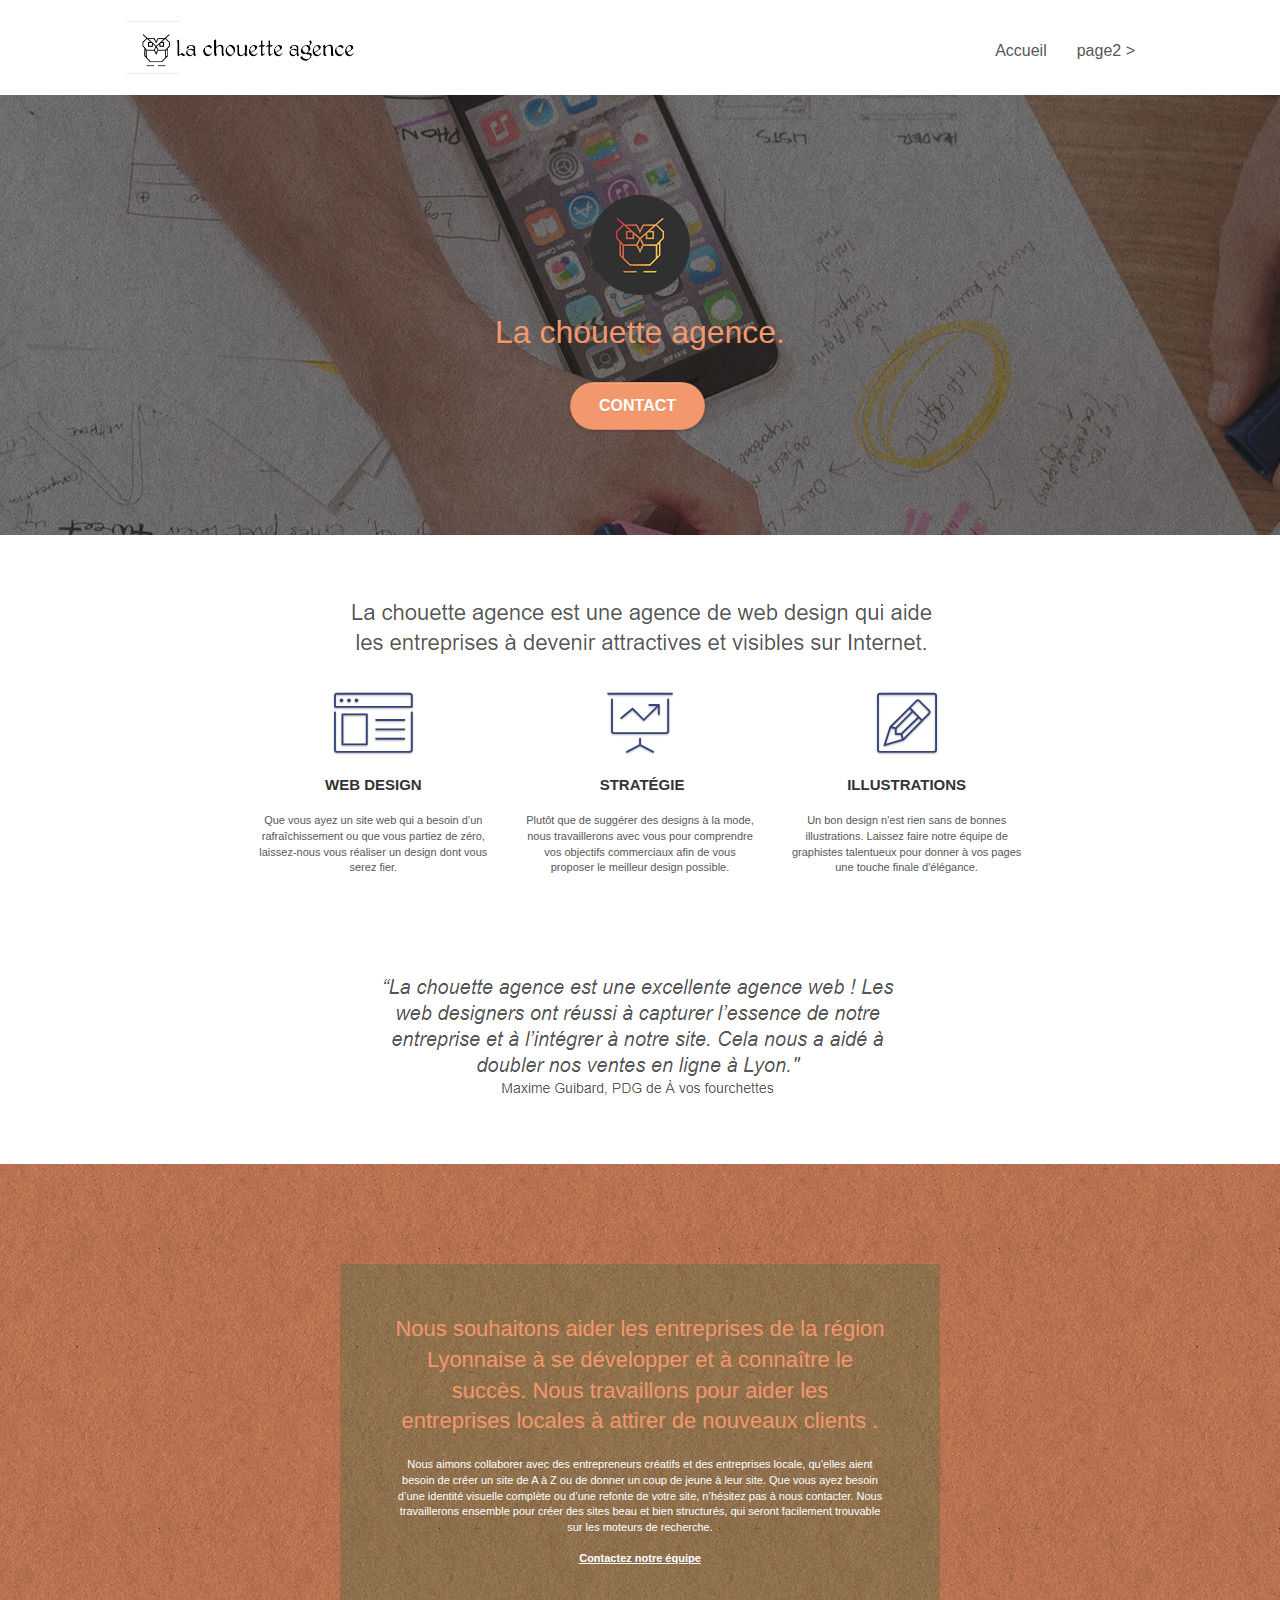
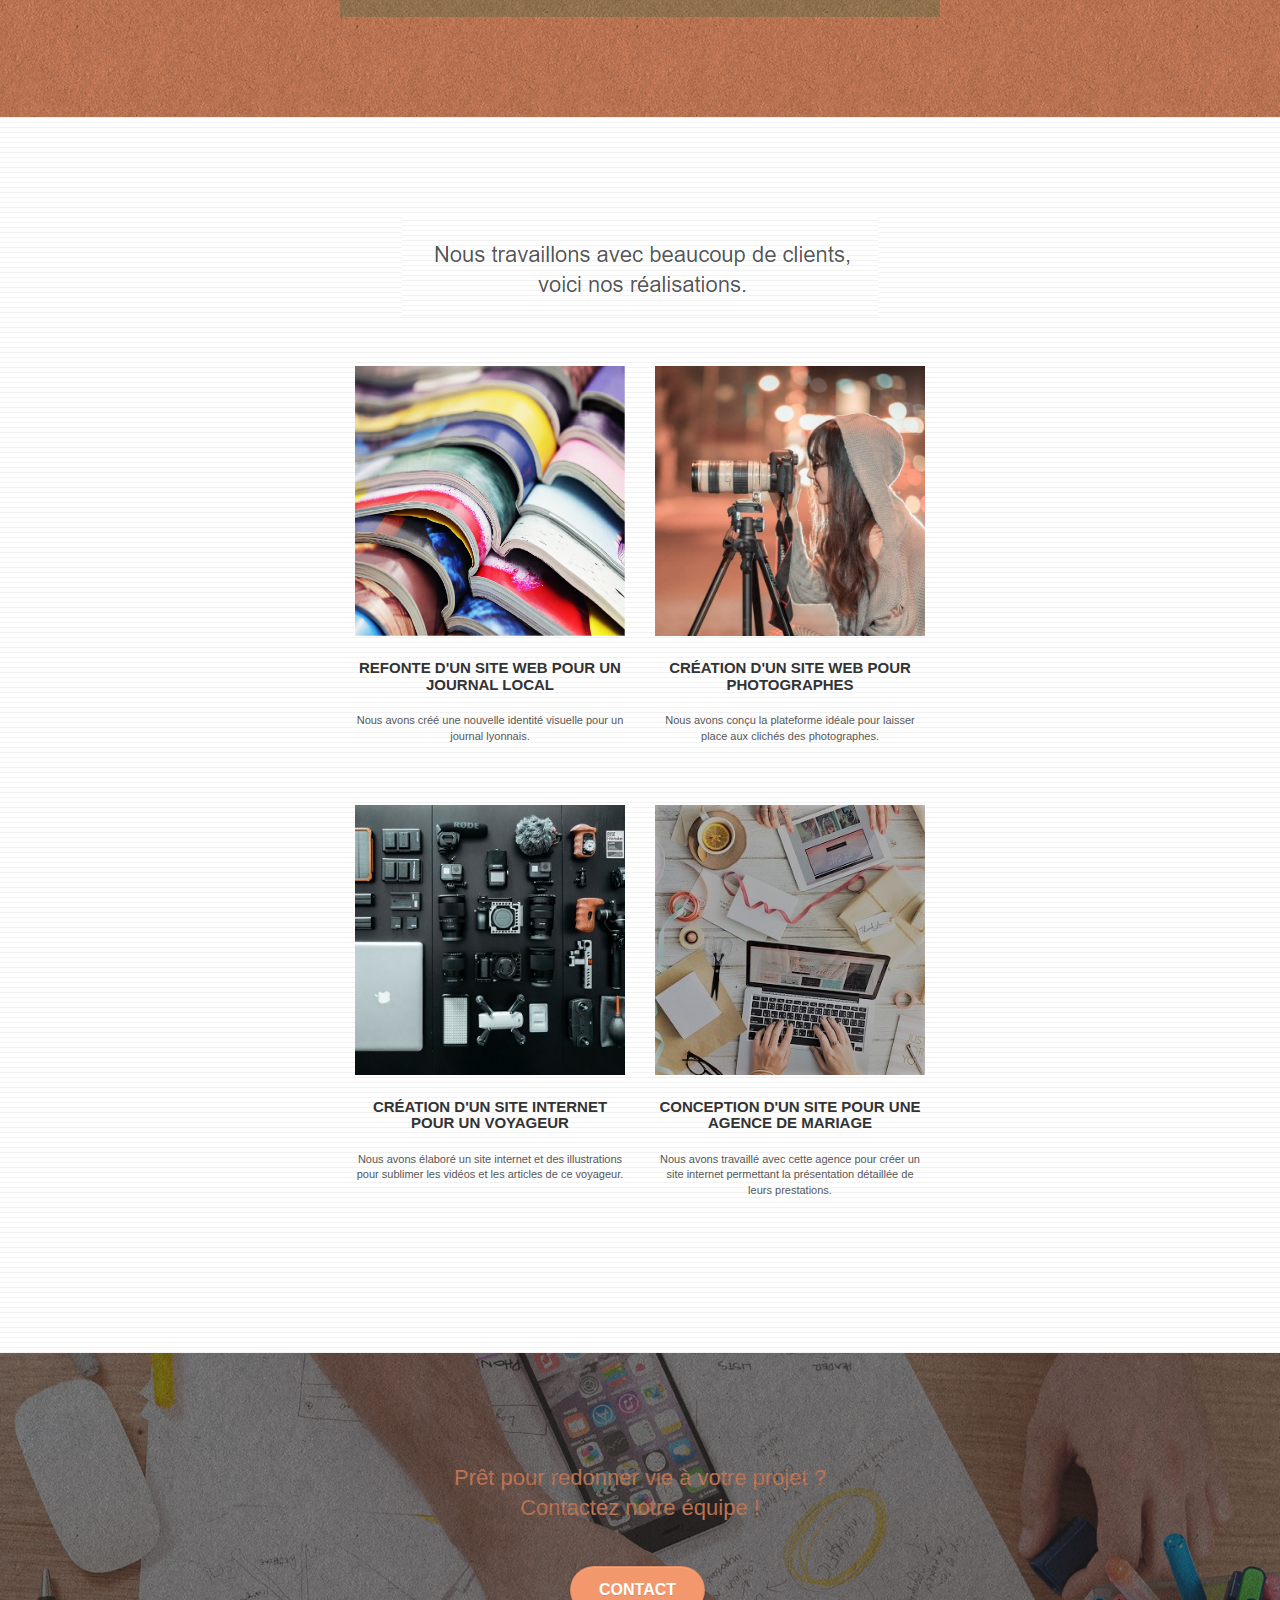
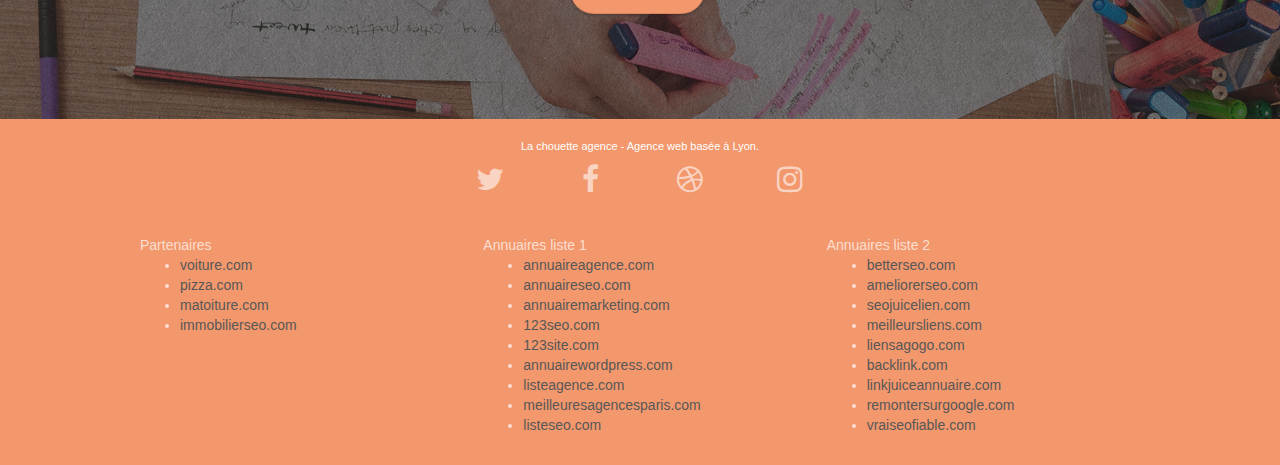
==== Starting website/index.html @ ee450293 "first commit" ====
<!doctype html>
<html lang="Default">
<head>
    <meta charset="utf-8">
    <meta name="keywords" content="seo, google, site web, site internet, agence design paris, agence design, agence design,agence design,agence design,agence design,agence design,agence design,agence design,agence design">
    <meta name="description" content="">
    <meta name="viewport" content="width=device-width, initial-scale=1.0, viewport-fit=cover">
    <link rel="shortcut icon" type="image/png" href="favicon.jpg">
    
	<link rel="stylesheet" type="text/css" href="./css/bootstrap.css">
	<link rel="stylesheet" type="text/css" href="style.css">
	<link rel="stylesheet" type="text/css" href="./css/font-awesome.css">
	<link rel="stylesheet" type="text/css" href="./css/et-line.css">
	
    
	<script src="./js/jquery-2.1.0.js"></script>
	<script src="./js/bootstrap.js"></script>
	<script src="./js/blocs.js"></script>
	<script src="./js/jquery.touchSwipe.js" defer></script>
	<script src="./js/gmaps.js"></script>

    <title>.</title>

    
<!-- Analytics -->
 
<!-- Analytics END -->
    
</head>
<body>
<!-- Principal conteneur -->
<div class="page-container">
    
<!-- bloc-0 -->
<div class="bloc bgc-white l-bloc " id="bloc-0">
	<div class="container bloc-sm">

		<nav class="navbar row">
			<div class="navbar-header">
				<div class="keywords" style="color:#cccccc;font-size:1px;">Agence web à paris, stratégie web, web design, illustrations, design de site web, site web, web, internet, site internet, site</div>
				<a class="navbar-brand" href="index.html"><img src="img/la-chouette-agence.png" alt="paris web design logo agence web meilleure agence" height="40" /></a>
				<div class="keywords" style="color:#cccccc;font-size:1px;">Agence web à paris, stratégie web, web design, illustrations, design de site web, site web, web, internet, site internet, site</div>
				<button id="nav-toggle" type="button" class="ui-navbar-toggle navbar-toggle" data-toggle="collapse" data-target=".navbar-1">
					<span class="sr-only">Toggle navigation</span><span class="icon-bar"></span><span class="icon-bar"></span><span class="icon-bar"></span>
				</button>
			</div>
			<div class="collapse navbar-collapse navbar-1 special-dropdown-nav">
				<ul class="site-navigation nav navbar-nav">
					<li>
						<a href="index.html">Accueil</a>
					</li>
					<li>
					</li>
					<li>
						<a href="page2.html">page2 &gt;</a>
					</li>
				</ul>
			</div>
		</nav>
	</div>
</div>
<!-- bloc-0 END -->

<!-- bloc-1-presentation -->
<div class="bloc bgc-dark-slate-blue bg-banniere d-bloc bg-t-edge bloc-bg-texture texture-paper b-parallax" id="bloc-1-hero">
	<div class="container bloc-lg">
		<div class="row tight-width-whitespace">
			<div class="col-sm-12">
				<img src="img/logo.png" class="center-block image-resize-mode" width="100" alt="La chouette agence, agence web paris, création logo paris" />
				<h1 class="text-center hero-bloc-text tc-white ">
					La chouette agence.
				</h1>
				<div class="text-center">
					<a href="page2.html" class="btn btn-lg btn-clean btn-rd cta-hero btn-atomic-tangerine" id="cta-hero">Contact</a>
				</div>
			</div>
		</div>
	</div>
</div>
<!-- bloc-1-presentation END -->

<!-- bloc-2-services -->
<div class="bloc bgc-white l-bloc" id="bloc-2-services">
	<div class="container bloc-md">
		<div class="row">
			<div class="col-sm-12 text-center">
				<img alt="agence web, agence web paris, web design paris, stratégie web" src="img/title.png" />
			</div>
		</div>
		<div class="row voffset-lg med-width-whitespace">
			<div class="col-sm-4">
				<div class="text-center">
					<span class="et-icon-browser sm-shadow icon-dark-slate-blue icons icon-lg"></span>
				</div>
				<h3 class="mg-md text-center">
					Web design
				</h3>
				<p class="text-center ">
					Que vous ayez un site web qui a besoin d&rsquo;un rafraîchissement ou que vous partiez de zéro, laissez-nous vous réaliser un design dont vous serez fier.
				</p>
			</div>
			<div class="col-sm-4">
				<div class="text-center">
					<span class="et-icon-presentation sm-shadow icon-dark-slate-blue icons icon-lg"></span>
				</div>
				<h3 class="mg-md text-center">
					&nbsp;Stratégie
				</h3>
				<p class="text-center ">
					Plutôt que de suggérer des designs à la mode, nous travaillerons avec vous pour comprendre vos objectifs commerciaux afin de vous proposer le meilleur design possible.<br>
				</p>
			</div>
			<div class="col-sm-4">
				<div class="text-center">
					<span class="et-icon-edit sm-shadow icon-dark-slate-blue icons icon-lg"></span>
				</div>
				<h3 class="mg-md text-center">
					Illustrations
				</h3>
				<p class="text-center ">
					Un bon design n'est rien sans de bonnes illustrations. Laissez faire notre équipe de graphistes talentueux pour donner à vos pages une touche finale d'élégance.
				</p>
			</div>
		</div>
		<div class="row voffset-lg voffset">
			<div class="col-xs-12 col-md-8 col-md-offset-2 text-center">
				<img alt="agence web, agence web paris, web design paris, stratégie web" src="img/citation.png" />

			</div>
		</div>
	</div>
</div>
<!-- bloc-2-services END -->

<!-- bloc-3-what-i-do -->
<div class="bloc tc-white bgc-atomic-tangerine bg-presentation d-bloc bloc-bg-texture texture-paper b-parallax" id="bloc-3-what-i-do">
	<div class="container bloc-lg">
		<div class="row tight-width-whitespace black-background">
			<div class="col-sm-12">
				<h2 class="mg-md text-center tc-white">
					Nous souhaitons aider les entreprises de la région Lyonnaise à se développer et à connaître le succès. Nous travaillons pour aider les entreprises locales à attirer de nouveaux clients .<br>
				</h2>
				<p class="text-center white">
					Nous aimons collaborer avec des entrepreneurs créatifs et des entreprises locale, qu’elles aient besoin de créer un site de A à Z ou de donner un coup de jeune à leur site. Que vous ayez besoin d’une identité visuelle complète ou d’une refonte de votre site, n’hésitez pas à nous contacter. Nous travaillerons ensemble pour créer des sites beau et bien structurés, qui seront facilement trouvable sur les moteurs de recherche. <br><br><a class="ltc-white bold-link" href="page2.html">Contactez notre équipe</a><br>
				</p>
			</div>
		</div>
	</div>
</div>
<!-- bloc-3-what-i-do END -->

<!-- bloc-4-portfolio -->
<div class="bloc bgc-white bg-lines-h2-bg bg-repeat l-bloc" id="bloc-4-portfolio">
	<div class="container bloc-lg">
		<div class="row">
			<div class="col-sm-12 text-center">
				<img alt="agence web, agence web paris, web design paris, stratégie web" src="img/title2.png" />
			</div>
		</div>
		<div class="row tight-width-whitespace portfolio-row">
			<div class="col-sm-6">
				<a href="#" data-lightbox="img/1.jpg" data-gallery-id="gallery-1" data-caption="Refonte d'un site web pour un journal local" data-frame="snapshot-lb"><img src="img/1.jpg" alt="paris web design logo agence web meilleure agence et refonte site web journal" class="img-responsive portfolio-thumb" /></a>
				<h3 class="mg-md text-center">
					Refonte d'un site web pour un journal local
				</h3>
				<p class="text-center">
					Nous avons créé une nouvelle identité visuelle pour un journal lyonnais.
				</p>
			</div>
			<div class="col-sm-6">
				<a href="#" data-lightbox="img/2.jpg" data-gallery-id="gallery-1" data-caption="Création d'un site web pour photographes" data-frame="snapshot-lb"><img src="img/2.jpg" class="img-responsive portfolio-thumb" alt="paris web design logo agence web meilleure agence, Création d'un site web pour photographes" /></a>
				<h3 class="mg-md text-center">
					Création d'un site web pour photographes
				</h3>
				<p class="text-center">
					Nous avons conçu la plateforme idéale pour laisser place aux clichés des photographes.
				</p>
			</div>
		</div>
		<div class="row tight-width-whitespace portfolio-row">
			<div class="col-sm-6">
				<a href="#" data-lightbox="img/3.bmp" data-gallery-id="gallery-1" data-caption="Création d'un site internet pour un voyageur" data-frame="snapshot-lb"><img src="img/3.bmp" class="img-responsive portfolio-thumb" alt="paris web design logo agence web meilleure agence, Création d'un site web pour voyageur"/></a>
				<h3 class="mg-md text-center">
					Création d'un site internet pour un voyageur
				</h3>
				<p class="text-center">
					Nous avons élaboré un site internet et des illustrations pour sublimer les vidéos et les articles de ce voyageur.
				</p>
			</div>
			<div class="col-sm-6">
				<a href="#" data-lightbox="img/4.bmp" data-gallery-id="gallery-1" data-caption="Conception d'un site pour une agence de mariage" data-frame="snapshot-lb"><img src="img/4.bmp" class="img-responsive portfolio-thumb" alt="paris web design logo agence web meilleure agence, Création d'un site web pour agence de mariage" /></a>
				<h3 class="mg-md text-center">
					Conception d'un site pour une agence de mariage
				</h3>
				<p class="text-center">
					Nous avons travaillé avec cette agence pour créer un site internet permettant la présentation détaillée de leurs prestations.
				</p>
			</div>
		</div>
	</div>
</div>
<!-- bloc-4-portfolio END -->

<!-- bloc-5-cta -->
<div class="bloc bgc-dark-slate-blue bg-banniere d-bloc bloc-bg-texture texture-paper" id="bloc-5-cta">
	<div class="container bloc-lg">
		<div class="row">
			<h2 class="mg-md text-center tc-white">
				Prêt pour redonner vie à votre projet ?<br>Contactez notre équipe !
			</h2>
			<div class="col-sm-12 text-center">
				<a href="page2.html" class="btn btn-atomic-tangerine btn-clean btn-rd btn-lg cta-hero">Contact</a>
			</div>
		</div>
	</div>
</div>
<!-- bloc-5-cta END -->

<!-- Footer - bloc-8 -->
<div class="bloc bgc-atomic-tangerine d-bloc" id="bloc-8">
	<div class="container bloc-sm">
		<div class="row">
			<div class="col-sm-12">
				<p class="text-center white">
					La chouette agence - Agence web basée à Lyon.<br>
				</p>
				<div class="row row-no-gutters social">
					<div class="col-sm-3">
						<div class="text-center">
							<a class="social" href="index.html"><span class="fa fa-twitter icon-md"></span></a>
						</div>
					</div>
					<div class="col-sm-3">
						<div class="text-center">
							<a class="social" href="index.html"><span class="fa fa-facebook icon-md"></span></a>
						</div>
					</div>
					<div class="col-sm-3">
						<div class="text-center">
							<a class="social" href="index.html"><span class="fa fa-dribbble icon-md"></span></a>
						</div>
					</div>
					<div class="col-sm-3">
						<div class="text-center">
							<a class="social" href="index.html"><span class="fa fa-instagram icon-md"></span></a>
						</div>
					</div>
					<div class="keywords" style="color:#F3976C;">Agence web à paris, stratégie web, web design, illustrations, design de site web, site web, web, internet, site internet, site</div>
				</div>
				<div class="row">
					<div class="col-sm-4">
						Partenaires
							<ul>
								<li><a href="voiture.com">voiture.com</a></li>
								<li><a href="pizza.com">pizza.com</a></li>
								<li><a href="matoiture.com">matoiture.com</a></li>
								<li><a href="immobilierseo.com">immobilierseo.com</a></li>
							</ul>		
					</div>
					<div class="col-sm-4">
						Annuaires liste 1
						<ul>
							<li><a href="annuaireagence.com">annuaireagence.com</a></li>
							<li><a href="annuaireseo.com">annuaireseo.com</a></li>
							<li><a href="annuairemarketing.com">annuairemarketing.com</a></li>
							<li><a href="123seoture.com">123seo.com</a></li>
							<li><a href="123site.com">123site.com</a></li>
							<li><a href="annuairewordpress.com">annuairewordpress.com</a></li>
							<li><a href="listeagence.com">listeagence.com</a></li>
							<li><a href="meilleuresagencesparis.com">meilleuresagencesparis.com</a></li>
							<li><a href="listeseo.com">listeseo.com</a></li>
						</ul>
					</div>
					<div class="col-sm-4">
						Annuaires liste 2
						<ul>
							<li><a href="betterseo.com">betterseo.com</a></li>
							<li><a href="ameliorerseo.com">ameliorerseo.com</a></li>
							<li><a href="seojuicelien.com">seojuicelien.com</a></li>
							<li><a href="meilleursliens.com">meilleursliens.com</a></li>
							<li><a href="liensagogo.com">liensagogo.com</a></li>
							<li><a href="backlink.com">backlink.com</a></li>
							<li><a href="linkjuiceannuaire.com">linkjuiceannuaire.com</a></li>
							<li><a href="remontersurgoogle.com">remontersurgoogle.com</a></li>
							<li><a href="vraiseofiable.com">vraiseofiable.com</a></li>
						</ul>
					</div>
				</div>
			</div>
		</div>
	</div>
</div>
<!-- Footer - bloc-8 END -->

</div>
<!-- Principal conteneur END -->
    

</body>
</html>
---- Starting website/style.css ----
body {
    margin: 0;
    padding: 0;
    background: #FFF;
    overflow-x: hidden;
    -webkit-font-smoothing: antialiased;
    -moz-osx-font-smoothing: grayscale;
}

a,
button {
    transition: all .3s ease-in-out;
    outline: none!important;
}

a:hover {
    text-decoration: none;
    cursor: pointer;
}

#page-loading-blocs-notifaction {
    position: fixed;
    top: 0;
    bottom: 0;
    width: 100%;
    z-index: 100000;
    background: #FFFFFF url("img/pageload-spinner.gif") no-repeat center center;
}

.bloc {
    width: 100%;
    clear: both;
    background: 50% 50% no-repeat;
    padding: 0 50px;
    -webkit-background-size: cover;
    -moz-background-size: cover;
    -o-background-size: cover;
    background-size: cover;
    position: relative;
}

.bloc .container {
    padding-left: 0;
    padding-right: 0;
}

.bloc-lg {
    padding: 100px 50px;
}

.bloc-md {
    padding: 50px;
}

.bloc-sm {
    padding: 20px 50px;
}

.bg-center,
.bg-l-edge,
.bg-r-edge,
.bg-t-edge,
.bg-b-edge,
.bg-tl-edge,
.bg-bl-edge,
.bg-tr-edge,
.bg-br-edge,
.bg-repeat {
    -webkit-background-size: auto!important;
    -moz-background-size: auto!important;
    -o-background-size: auto!important;
    background-size: auto!important;
}

.bg-repeat {
    background: repeat;
}

.bg-t-edge {
    background: top no-repeat;
}

.bloc-bg-texture::before {
    content: "";
    background-size: 2px 2px;
    position: absolute;
    top: 0;
    bottom: 0;
    left: 0;
    right: 0;
}

.texture-paper::before {
    background: url("img/texture-paper.png");
    background-size: 280px 280px;
}

.b-parallax {
    background-attachment: fixed;
}

.d-bloc {
    color: rgba(255, 255, 255, .7);
}

.d-bloc button:hover {
    color: rgba(255, 255, 255, .9);
}

.d-bloc .icon-round,
.d-bloc .icon-square,
.d-bloc .icon-rounded,
.d-bloc .icon-semi-rounded-a,
.d-bloc .icon-semi-rounded-b {
    border-color: rgba(255, 255, 255, .9);
}

.d-bloc .divider-h span {
    border-color: rgba(255, 255, 255, .2);
}

.d-bloc .a-btn,
.d-bloc .navbar a,
.d-bloc .navbar-brand,
.d-bloc a .icon-sm,
.d-bloc a .icon-md,
.d-bloc a .icon-lg,
.d-bloc a .icon-xl,
.d-bloc h1 a,
.d-bloc h2 a,
.d-bloc h3 a,
.d-bloc h4 a,
.d-bloc h5 a,
.d-bloc h6 a,
.d-bloc p a {
    color: rgba(255, 255, 255, .6);
}

.d-bloc .a-btn:hover,
.d-bloc .navbar a:hover,
.d-bloc .navbar-brand:hover,
.d-bloc a:hover .icon-sm,
.d-bloc a:hover .icon-md,
.d-bloc a:hover .icon-lg,
.d-bloc a:hover .icon-xl,
.d-bloc h1 a:hover,
.d-bloc h2 a:hover,
.d-bloc h3 a:hover,
.d-bloc h4 a:hover,
.d-bloc h5 a:hover,
.d-bloc h6 a:hover,
.d-bloc p a:hover {
    color: rgba(255, 255, 255, 1);
}

.d-bloc .navbar-toggle .icon-bar {
    background: rgba(255, 255, 255, 1);
}

.d-bloc .btn-wire,
.d-bloc .btn-wire:hover {
    color: rgba(255, 255, 255, 1);
    border-color: rgba(255, 255, 255, 1);
}

.d-bloc .panel {
    color: rgba(0, 0, 0, .5);
}

.d-bloc .panel button:hover {
    color: rgba(0, 0, 0, .7);
}

.d-bloc .panel icon {
    border-color: rgba(0, 0, 0, .7);
}

.d-bloc .panel .divider-h span {
    border-color: rgba(0, 0, 0, .1);
}

.d-bloc .panel .a-btn {
    color: rgba(0, 0, 0, .6);
}

.d-bloc .panel .a-btn:hover {
    color: rgba(0, 0, 0, 1);
}

.d-bloc .panel .btn-wire,
.d-bloc .panel .btn-wire:hover {
    color: rgba(0, 0, 0, .7);
    border-color: rgba(0, 0, 0, .3);
}

.d-bloc .panel,
.l-bloc {
    color: rgba(0, 0, 0, .5);
}

.d-bloc .panel button:hover,
.l-bloc button:hover {
    color: rgba(0, 0, 0, .7);
}

.l-bloc .icon-round,
.l-bloc .icon-square,
.l-bloc .icon-rounded,
.l-bloc .icon-semi-rounded-a,
.l-bloc .icon-semi-rounded-b {
    border-color: rgba(0, 0, 0, .7);
}

.d-bloc .panel .divider-h span,
.l-bloc .divider-h span {
    border-color: rgba(0, 0, 0, .1);
}

.d-bloc .panel .a-btn,
.l-bloc .a-btn,
.l-bloc .navbar a,
.l-bloc .navbar-brand,
.l-bloc a .icon-sm,
.l-bloc a .icon-md,
.l-bloc a .icon-lg,
.l-bloc a .icon-xl,
.l-bloc h1 a,
.l-bloc h2 a,
.l-bloc h3 a,
.l-bloc h4 a,
.l-bloc h5 a,
.l-bloc h6 a,
.l-bloc p a {
    color: rgba(0, 0, 0, .6);
}

.d-bloc .panel .a-btn:hover,
.l-bloc .a-btn:hover,
.l-bloc .navbar a:hover,
.l-bloc .navbar-brand:hover,
.l-bloc a:hover .icon-sm,
.l-bloc a:hover .icon-md,
.l-bloc a:hover .icon-lg,
.l-bloc a:hover .icon-xl,
.l-bloc h1 a:hover,
.l-bloc h2 a:hover,
.l-bloc h3 a:hover,
.l-bloc h4 a:hover,
.l-bloc h5 a:hover,
.l-bloc h6 a:hover,
.l-bloc p a:hover {
    color: rgba(0, 0, 0, 1);
}

.l-bloc .navbar-toggle .icon-bar {
    color: rgba(0, 0, 0, .6);
}

.d-bloc .panel .btn-wire,
.d-bloc .panel .btn-wire:hover,
.l-bloc .btn-wire,
.l-bloc .btn-wire:hover {
    color: rgba(0, 0, 0, .7);
    border-color: rgba(0, 0, 0, .3);
}

.voffset {
    margin-top: 30px;
}

.voffset-lg {
    margin-top: 80px;
}

.row-no-gutters {
    margin-right: 0;
    margin-left: 0;
}

.row.row-no-gutters > [class^="col-"],
.row.row-no-gutters > [class*=" col-"] {
    padding-right: 0;
    padding-left: 0;
}

#bloc-1-hero h1 {
    font-size: 32px;
}

.navbar {
    margin-bottom: 0;
    z-index: 1;
}

.navbar-brand {
    height: auto;
    padding: 3px 15px;
    font-size: 25px;
    font-weight: normal;
    font-weight: 600;
    line-height: 44px;
}

.navbar-brand img {
    max-height: 200px;
    margin: 0 5px 0 0;
    display: inline;
}

.navbar-brand img[src$=svg] {
    min-width: 100px;
}

.nav-center .navbar-brand img {
    margin: 0;
}

.navbar .nav {
    padding-top: 2px;
    margin-right: -16px;
    float: right;
    z-index: 1;
}

.nav > li {
    float: left;
    margin-top: 4px;
    font-size: 16px;
}

.navbar-nav .open .dropdown-menu > li > a {
    text-align: inherit;
}

.nav > li a:hover,
.nav > li a:focus {
    background: transparent;
}

.navbar-toggle {
    margin: 10px 10px 0 0;
    border: 0px;
}

.navbar-toggle:hover {
    background: transparent!important;
}

.navbar-toggle .icon-bar {
    background-color: rgba(0, 0, 0, .5);
    width: 26px;
}

.nav-invert .navbar .nav {
    float: left;
}

.nav-invert .navbar-header,
.nav-invert .navbar-brand {
    float: right;
    position: relative;
    z-index: 2;
}

@media (min-width: 768px) {
    .site-navigation {
        position: absolute;
        top: 50%;
        right: 20px;
        transform: translate(0, -50%);
        -webkit-transform: translateY(-50%);
    }
    .nav > li .dropdown-menu a,
    .nav > li .dropdown-menu a:hover {
        color: #484848;
    }
    .nav-invert .site-navigation {
        left: 0;
        right: 0;
    }
    .nav-center {
        text-align: center;
    }
    .nav-center .navbar-header {
        width: 100%;
    }
    .nav-center .navbar-header,
    .nav-center .navbar-brand,
    .nav-center .nav > li {
        float: none;
        display: inline-block;
    }
    .nav-center .site-navigation {
        position: relative;
        width: 100%;
        right: 0;
        margin-right: 0px;
        margin-top: 20px;
    }
    .nav-center.mini-nav .navbar-toggle {
        float: none;
        margin: 10px auto 0;
    }
}

.nav > li > .dropdown a {
    background: none!important;
    display: block;
    padding: 14px 15px;
}

nav .caret {
    margin: 0 5px;
}

.dropdown-menu .dropdown-menu {
    top: -8px;
    left: 100%;
}

.dropdown-menu .dropmenu-flow-right {
    top: 100%;
    left: 0;
    margin-left: -1px;
    border-top-left-radius: 0;
    border-top-right-radius: 0;
}

.dropdown-menu .dropdown span {
    border: 4px solid black;
    border-top-color: transparent;
    border-right-color: transparent;
    border-bottom-color: transparent;
    margin: 6px -5px 0 0!important;
    float: right;
}

.mg-md {
    margin-top: 10px;
    margin-bottom: 20px;
}

.mg-lg {
    margin-top: 10px;
    margin-bottom: 40px;
}

.btn {
    margin: 0 5px 5px 0;
}

.btn.pull-right {
    margin: 0 0 5px 5px;
}

.btn-d,
.btn-d:hover,
.btn-d:focus {
    color: #FFF;
    background: rgba(0, 0, 0, .3);
}

button {
    outline: none!important;
}

.btn-rd {
    border-radius: 40px;
}

.btn-clean {
    border: 1px solid rgba(0, 0, 0, .08);
    border-bottom-color: rgba(0, 0, 0, .1);
    text-shadow: 0 1px 0 rgba(0, 0, 1, .1);
    box-shadow: 0 1px 3px rgba(0, 0, 1, .25), inset 0 1px 0 0 rgba(255, 255, 255, .15);
}

.icon-md {
    font-size: 30px!important;
}

.icon-lg {
    font-size: 60px!important;
}

.sm-shadow {
    text-shadow: 0 1px 2px rgba(0, 0, 0, .3);
}

.panel-sq,
.panel-sq .panel-heading,
.panel-sq .panel-footer {
    border-radius: 0;
}

.panel-rd {
    border-radius: 30px;
}

.panel-rd .panel-heading {
    border-radius: 29px 29px 0 0;
}

.panel-rd .panel-footer {
    border-radius: 0 0 29px 29px;
}

.form-control {
    border-color: rgba(0, 0, 0, .1);
    box-shadow: none;
}

.scrollToTop {
    width: 40px;
    height: 40px;
    position: fixed;
    bottom: 20px;
    right: 20px;
    opacity: 0;
    z-index: 500;
    transition: all .3s ease-in-out;
}

.scrollToTop span {
    margin-top: 6px;
}

.showScrollTop {
    font-size: 14px;
    opacity: 1;
}

a[data-lightbox] {
    position: relative;
    display: block;
    text-align: center;
}

a[data-lightbox]:hover::before {
    content: "+";
    font-family: "HelveticaNeue-Light", "Helvetica Neue Light", "Helvetica Neue", Helvetica, Arial;
    font-size: 32px;
    width: 50px;
    height: 50px;
    margin-left: -25px;
    border-radius: 50%;
    background: rgba(0, 0, 0, .6);
    color: #FFF;
    font-weight: 100;
    z-index: 1;
    position: absolute;
    top: 50%;
    transform: translateY(-50%);
    -webkit-transform: translateY(-50%);
}

a[data-lightbox]:hover img {
    opacity: 0.6;
    -webkit-animation-fill-mode: none;
    animation-fill-mode: none;
}

#lightbox-modal {
    display: flex;
    align-items: center;
}

#lightbox-modal .modal-dialog {
    width: 90%;
    max-width: 900px;
    margin: 0 auto 0;
}

#lightbox-modal .modal-dialog img {
    max-height: 90vh;
    margin: 0 auto;
}

.lightbox-caption {
    padding: 20px;
    color: #FFF;
    background: rgba(0, 0, 0, .5);
    position: absolute;
    left: 15px;
    right: 15px;
    bottom: 5px;
}

.close-lightbox {
    color: #FFF;
    font-size: 30px;
    position: absolute;
    top: 20px;
    right: 20px;
    z-index: 20;
    background: rgba(0, 0, 0, .5);
    border: none;
    line-height: 30px;
    padding: 0 9px 5px;
    opacity: 0.3;
}

.close-lightbox:hover,
.next-lightbox:hover,
.prev-lightbox:hover {
    opacity: 1.0;
    color: #FFF;
}

.next-lightbox,
.prev-lightbox {
    font-size: 20px;
    color: rgba(255, 255, 255, .9);
    background: rgba(0, 0, 0, .5);
    transition: all .2s ease-in-out;
    position: absolute;
    top: 45%;
    z-index: 1;
    opacity: 0.4;
}

.next-lightbox {
    padding: 6px 8px 1px 13px;
    right: 25px;
}

.prev-lightbox {
    padding: 6px 13px 1px 10px;
    left: 25px;
}

.snapshot-lb .modal-body {
    padding-bottom: 45px;
}

.snapshot-lb .lightbox-caption {
    padding: 0;
    color: rgba(0, 0, 0, .5);
    background: none;
}

h1,
h2,
h3,
h4,
h5,
h6,
p,
label,
.btn,
a {
    font-family: "helvetica";
    font-weight: 400;
    color: #575757!important;
}

.container {
    max-width: 1000px;
}

.hero-bloc-text {
    font-size: 38px;
}

.hero-bloc-text-sub {
    font-size: 36px;
}

.statement-bloc-text {
    line-height: 26px;
    font-style: italic;
    font-size: 20px;
    text-align: center;
    font-weight: lighter;
    max-width: 520px;
    margin: auto auto auto auto;
}

p {
    font-size: 11px;
}

.tight-width-whitespace {
    max-width: 600px;
    margin: auto auto auto auto;
}

.h1 {
    font-size: 20px;
    font-family: "Open Sans";
}

.cta-hero {
    margin-top: 22px;
    color: #FFFFFF!important;
    text-transform: uppercase;
    padding: 12px 28px 12px 28px;
    font-size: 16px;
    font-weight: 700;
}

.social {
    max-width: 400px;
    margin: auto auto auto auto;
}

h2 {
    font-size: 22px;
    line-height: 1.4em;
}

h3 {
    font-size: 15px;
    text-transform: uppercase;
    font-weight: 700;
    color: #333333!important;
}

.med-width-whitespace {
    max-width: 800px;
    margin: auto auto auto auto;
    box-shadow: 0px 0px 0px #000000;
}

h1 {
    color: #333333!important;
}

h4 {
    color: #333333!important;
}

.icons {
    margin-bottom: 14px;
    margin-top: 24px;
}

.white {
    color: #FFFFFF!important;
}

.portfolio-thumb {
    margin-bottom: 24px;
}

.portfolio-row {
    margin-bottom: 44px;
    margin-top: 50px;
}

.avatar {
    box-shadow: 0px 4px 9px rgba(0, 0, 0, 0.3);
}

.black-background {
    background-color: rgba(165, 147, 99, 0.7);
    padding: 40px 40px 40px 40px;
}

.bold-link {
    font-weight: 900;
    text-decoration: underline!important;
}

.bgc-white {
    background-color: #FFFFFF;
}

.bgc-dark-slate-blue {
    background-color: #364577;
}

.bgc-atomic-tangerine {
    background-color: #F3976C;
}

.tc-white {
    color: #F3976C!important;
}

.btn-atomic-tangerine {
    background: #F3976C;
    color: #FFFFFF!important;
}

.btn-atomic-tangerine:hover {
    background: #c27956!important;
    color: #FFFFFF!important;
}

.ltc-white {
    color: #FFFFFF!important;
}

.ltc-white:hover {
    color: #cccccc!important;
}

.ltc-atomic-tangerine {
    color: #F3976C!important;
}

.ltc-atomic-tangerine:hover {
    color: #c27956!important;
}

.icon-dark-slate-blue {
    color: #364577!important;
    border-color: #364577!important;
}

.bg-dots-bg {
    background-image: url("img/dots-bg.png");
}

.bg-lines-h2-bg {
    background-image: url("img/lines-h2-bg.png");
}

.bg-banniere {
    background-image: url("img/la-chouette-agence-banniere.jpg");
}

.bg-presentation {
    background-image: url("img/image-de-presentation.bmp");
}

@media (max-width: 1024px) {
    .bloc {
        padding-left: 20px;
        padding-right: 20px;
    }
    .bloc.full-width-bloc,
    .bloc-tile-2.full-width-bloc .container,
    .bloc-tile-3.full-width-bloc .container,
    .bloc-tile-4.full-width-bloc .container {
        padding-left: 0;
        padding-right: 0;
    }
}

@media (max-width: 992px) and (min-width: 768px) {
    .navbar .nav {
        max-width: 80%
    }
    .nav-center.navbar .nav {
        max-width: 100%
    }
}

@media only screen and (min-device-width: 768px) and (max-device-width: 1024px) and (orientation: landscape) {
    .b-parallax {
        background-attachment: scroll;
    }
}

@media only screen and (min-device-width: 1024px) and (max-device-width: 1366px) and (-webkit-min-device-pixel-ratio: 1.5) {
    .b-parallax {
        background-attachment: scroll;
    }
}

@media (max-width: 991px) {
    .container {
        width: 100%;
    }
    .b-parallax {
        background-attachment: scroll;
    }
    .page-container,
    #hero-bloc {
        overflow-x: hidden;
        position: relative;
    }
    .bloc {
        padding-left: constant(safe-area-inset-left);
        padding-right: constant(safe-area-inset-right);
    }
    .bloc-group,
    .bloc-group .bloc {
        display: block;
        width: 100%;
    }
    .bloc-fill-screen .fill-bloc-top-edge,
    .bloc-fill-screen .fill-bloc-bottom-edge {
        padding: 0 20px;
        padding-left: constant(safe-area-inset-left);
        padding-right: constant(safe-area-inset-right);
    }
}

@media (max-width: 767px) {
    .page-container {
        overflow-x: hidden;
        position: relative;
    }
    h1,
    h2,
    h3,
    h4,
    h5,
    h6,
    p,
    #disqus_thread {
        padding-left: 10px!important;
        padding-right: 10px!important;
    }
    .b-parallax {
        background-attachment: scroll;
    }
    .navbar .nav {
        padding-top: 0;
        border-top: 1px solid rgba(0, 0, 0, .2);
        float: none!important;
    }
    .navbar.row {
        margin-left: 0;
        margin-right: 0;
    }
    .site-navigation {
        position: inherit;
        transform: none;
        -webkit-transform: none;
        -ms-transform: none;
    }
    .nav > li {
        margin-top: 0;
        border-bottom: 1px solid rgba(0, 0, 0, .1);
        background: rgba(0, 0, 0, .05);
        text-align: left;
        padding-left: 15px;
        width: 100%;
    }
    .nav > li:hover {
        background: rgba(0, 0, 0, .08);
    }
    .dropdown .dropdown a .caret {
        float: none;
        margin: 5px 0 0 10px!important;
        border: 4px solid black;
        border-bottom-color: transparent;
        border-right-color: transparent;
        border-left-color: transparent;
    }
    #hero-bloc .navbar .nav {
        background: rgba(0, 0, 0, .8);
    }
    #hero-bloc .navbar .nav a {
        color: rgba(255, 255, 255, .6);
    }
    .hero {
        padding: 50px 0;
    }
    .hero-nav {
        left: -1px;
        right: -1px;
    }
    .navbar-collapse {
        padding: 0;
        overflow-x: hidden;
        -webkit-box-shadow: none;
        box-shadow: none;
    }
    .navbar-brand img {
        max-height: 40px;
        width: auto;
    }
    .nav-invert .navbar-header {
        float: none;
        width: 100%;
    }
    .nav-invert .navbar-toggle {
        float: left;
        margin-left: 10px;
    }
    .bloc {
        padding-left: 0;
        padding-right: 0;
    }
    .bloc-xxl,
    .bloc-xl,
    .bloc-lg {
        padding: 40px 0;
    }
    .bloc-sm,
    .bloc-md {
        padding-left: 0;
        padding-right: 0;
    }
    .bloc-tile-2 .container,
    .bloc-tile-3 .container,
    .bloc-tile-4 .container,
    .bloc-fill-screen .fill-bloc-top-edge,
    .bloc-fill-screen .fill-bloc-bottom-edge {
        padding-left: 0;
        padding-right: 0;
    }
    .a-block {
        padding: 0 10px;
    }
    .btn-dwn {
        display: none;
    }
    .voffset {
        margin-top: 5px;
    }
    .voffset-md {
        margin-top: 20px;
    }
    .voffset-lg {
        margin-top: 30px;
    }
    form {
        padding: 5px;
    }
    .close-lightbox {
        display: inline-block;
    }
    .blocsapp-device-iphone5 {
        background-size: 216px 425px;
        padding-top: 60px;
        width: 216px;
        height: 425px;
    }
    .blocsapp-device-iphone5 img {
        width: 180px;
        height: 320px;
    }
}

@media (max-width: 400px) {
    .bloc {
        padding-left: 0;
        padding-right: 0;
    }
}

@media (max-width: 767px) {
    .bloc-mob-center-text {
        text-align: center;
    }
}
---- Starting website/css/et-line.css ----
@font-face {
    font-family: et-line;
    src: url(../fonts/et-line.eot);
    src: url(../fonts/et-line.eot?#iefix) format('embedded-opentype'), url(../fonts/et-line.woff) format('woff'), url(../fonts/et-line.ttf) format('truetype'), url(../fonts/et-line.svg#et-line) format('svg');
    font-weight: 400;
    font-style: normal
}

.et-icon-adjustments,
.et-icon-alarmclock,
.et-icon-anchor,
.et-icon-aperture,
.et-icon-attachment,
.et-icon-bargraph,
.et-icon-basket,
.et-icon-beaker,
.et-icon-bike,
.et-icon-book-open,
.et-icon-briefcase,
.et-icon-browser,
.et-icon-calendar,
.et-icon-camera,
.et-icon-caution,
.et-icon-chat,
.et-icon-circle-compass,
.et-icon-clipboard,
.et-icon-clock,
.et-icon-cloud,
.et-icon-compass,
.et-icon-desktop,
.et-icon-dial,
.et-icon-document,
.et-icon-documents,
.et-icon-download,
.et-icon-dribbble,
.et-icon-edit,
.et-icon-envelope,
.et-icon-expand,
.et-icon-facebook,
.et-icon-flag,
.et-icon-focus,
.et-icon-gears,
.et-icon-genius,
.et-icon-gift,
.et-icon-global,
.et-icon-globe,
.et-icon-googleplus,
.et-icon-grid,
.et-icon-happy,
.et-icon-hazardous,
.et-icon-heart,
.et-icon-hotairballoon,
.et-icon-hourglass,
.et-icon-key,
.et-icon-laptop,
.et-icon-layers,
.et-icon-lifesaver,
.et-icon-lightbulb,
.et-icon-linegraph,
.et-icon-linkedin,
.et-icon-lock,
.et-icon-magnifying-glass,
.et-icon-map,
.et-icon-map-pin,
.et-icon-megaphone,
.et-icon-mic,
.et-icon-mobile,
.et-icon-newspaper,
.et-icon-notebook,
.et-icon-paintbrush,
.et-icon-paperclip,
.et-icon-pencil,
.et-icon-phone,
.et-icon-picture,
.et-icon-pictures,
.et-icon-piechart,
.et-icon-presentation,
.et-icon-pricetags,
.et-icon-printer,
.et-icon-profile-female,
.et-icon-profile-male,
.et-icon-puzzle,
.et-icon-quote,
.et-icon-recycle,
.et-icon-refresh,
.et-icon-ribbon,
.et-icon-rss,
.et-icon-sad,
.et-icon-scissors,
.et-icon-scope,
.et-icon-search,
.et-icon-shield,
.et-icon-speedometer,
.et-icon-strategy,
.et-icon-streetsign,
.et-icon-tablet,
.et-icon-target,
.et-icon-telescope,
.et-icon-toolbox,
.et-icon-tools,
.et-icon-tools-2,
.et-icon-trophy,
.et-icon-tumblr,
.et-icon-twitter,
.et-icon-upload,
.et-icon-video,
.et-icon-wallet,
.et-icon-wine {
    font-family: et-line;
    speak: none;
    font-style: normal;
    font-weight: 400;
    font-variant: normal;
    text-transform: none;
    line-height: 1;
    -webkit-font-smoothing: antialiased;
    -moz-osx-font-smoothing: grayscale;
    display: inline-block
}

.et-icon-mobile:before {
    content: "\e000"
}

.et-icon-laptop:before {
    content: "\e001"
}

.et-icon-desktop:before {
    content: "\e002"
}

.et-icon-tablet:before {
    content: "\e003"
}

.et-icon-phone:before {
    content: "\e004"
}

.et-icon-document:before {
    content: "\e005"
}

.et-icon-documents:before {
    content: "\e006"
}

.et-icon-search:before {
    content: "\e007"
}

.et-icon-clipboard:before {
    content: "\e008"
}

.et-icon-newspaper:before {
    content: "\e009"
}

.et-icon-notebook:before {
    content: "\e00a"
}

.et-icon-book-open:before {
    content: "\e00b"
}

.et-icon-browser:before {
    content: "\e00c"
}

.et-icon-calendar:before {
    content: "\e00d"
}

.et-icon-presentation:before {
    content: "\e00e"
}

.et-icon-picture:before {
    content: "\e00f"
}

.et-icon-pictures:before {
    content: "\e010"
}

.et-icon-video:before {
    content: "\e011"
}

.et-icon-camera:before {
    content: "\e012"
}

.et-icon-printer:before {
    content: "\e013"
}

.et-icon-toolbox:before {
    content: "\e014"
}

.et-icon-briefcase:before {
    content: "\e015"
}

.et-icon-wallet:before {
    content: "\e016"
}

.et-icon-gift:before {
    content: "\e017"
}

.et-icon-bargraph:before {
    content: "\e018"
}

.et-icon-grid:before {
    content: "\e019"
}

.et-icon-expand:before {
    content: "\e01a"
}

.et-icon-focus:before {
    content: "\e01b"
}

.et-icon-edit:before {
    content: "\e01c"
}

.et-icon-adjustments:before {
    content: "\e01d"
}

.et-icon-ribbon:before {
    content: "\e01e"
}

.et-icon-hourglass:before {
    content: "\e01f"
}

.et-icon-lock:before {
    content: "\e020"
}

.et-icon-megaphone:before {
    content: "\e021"
}

.et-icon-shield:before {
    content: "\e022"
}

.et-icon-trophy:before {
    content: "\e023"
}

.et-icon-flag:before {
    content: "\e024"
}

.et-icon-map:before {
    content: "\e025"
}

.et-icon-puzzle:before {
    content: "\e026"
}

.et-icon-basket:before {
    content: "\e027"
}

.et-icon-envelope:before {
    content: "\e028"
}

.et-icon-streetsign:before {
    content: "\e029"
}

.et-icon-telescope:before {
    content: "\e02a"
}

.et-icon-gears:before {
    content: "\e02b"
}

.et-icon-key:before {
    content: "\e02c"
}

.et-icon-paperclip:before {
    content: "\e02d"
}

.et-icon-attachment:before {
    content: "\e02e"
}

.et-icon-pricetags:before {
    content: "\e02f"
}

.et-icon-lightbulb:before {
    content: "\e030"
}

.et-icon-layers:before {
    content: "\e031"
}

.et-icon-pencil:before {
    content: "\e032"
}

.et-icon-tools:before {
    content: "\e033"
}

.et-icon-tools-2:before {
    content: "\e034"
}

.et-icon-scissors:before {
    content: "\e035"
}

.et-icon-paintbrush:before {
    content: "\e036"
}

.et-icon-magnifying-glass:before {
    content: "\e037"
}

.et-icon-circle-compass:before {
    content: "\e038"
}

.et-icon-linegraph:before {
    content: "\e039"
}

.et-icon-mic:before {
    content: "\e03a"
}

.et-icon-strategy:before {
    content: "\e03b"
}

.et-icon-beaker:before {
    content: "\e03c"
}

.et-icon-caution:before {
    content: "\e03d"
}

.et-icon-recycle:before {
    content: "\e03e"
}

.et-icon-anchor:before {
    content: "\e03f"
}

.et-icon-profile-male:before {
    content: "\e040"
}

.et-icon-profile-female:before {
    content: "\e041"
}

.et-icon-bike:before {
    content: "\e042"
}

.et-icon-wine:before {
    content: "\e043"
}

.et-icon-hotairballoon:before {
    content: "\e044"
}

.et-icon-globe:before {
    content: "\e045"
}

.et-icon-genius:before {
    content: "\e046"
}

.et-icon-map-pin:before {
    content: "\e047"
}

.et-icon-dial:before {
    content: "\e048"
}

.et-icon-chat:before {
    content: "\e049"
}

.et-icon-heart:before {
    content: "\e04a"
}

.et-icon-cloud:before {
    content: "\e04b"
}

.et-icon-upload:before {
    content: "\e04c"
}

.et-icon-download:before {
    content: "\e04d"
}

.et-icon-target:before {
    content: "\e04e"
}

.et-icon-hazardous:before {
    content: "\e04f"
}

.et-icon-piechart:before {
    content: "\e050"
}

.et-icon-speedometer:before {
    content: "\e051"
}

.et-icon-global:before {
    content: "\e052"
}

.et-icon-compass:before {
    content: "\e053"
}

.et-icon-lifesaver:before {
    content: "\e054"
}

.et-icon-clock:before {
    content: "\e055"
}

.et-icon-aperture:before {
    content: "\e056"
}

.et-icon-quote:before {
    content: "\e057"
}

.et-icon-scope:before {
    content: "\e058"
}

.et-icon-alarmclock:before {
    content: "\e059"
}

.et-icon-refresh:before {
    content: "\e05a"
}

.et-icon-happy:before {
    content: "\e05b"
}

.et-icon-sad:before {
    content: "\e05c"
}

.et-icon-facebook:before {
    content: "\e05d"
}

.et-icon-twitter:before {
    content: "\e05e"
}

.et-icon-googleplus:before {
    content: "\e05f"
}

.et-icon-rss:before {
    content: "\e060"
}

.et-icon-tumblr:before {
    content: "\e061"
}

.et-icon-linkedin:before {
    content: "\e062"
}

.et-icon-dribbble:before {
    content: "\e063"
}
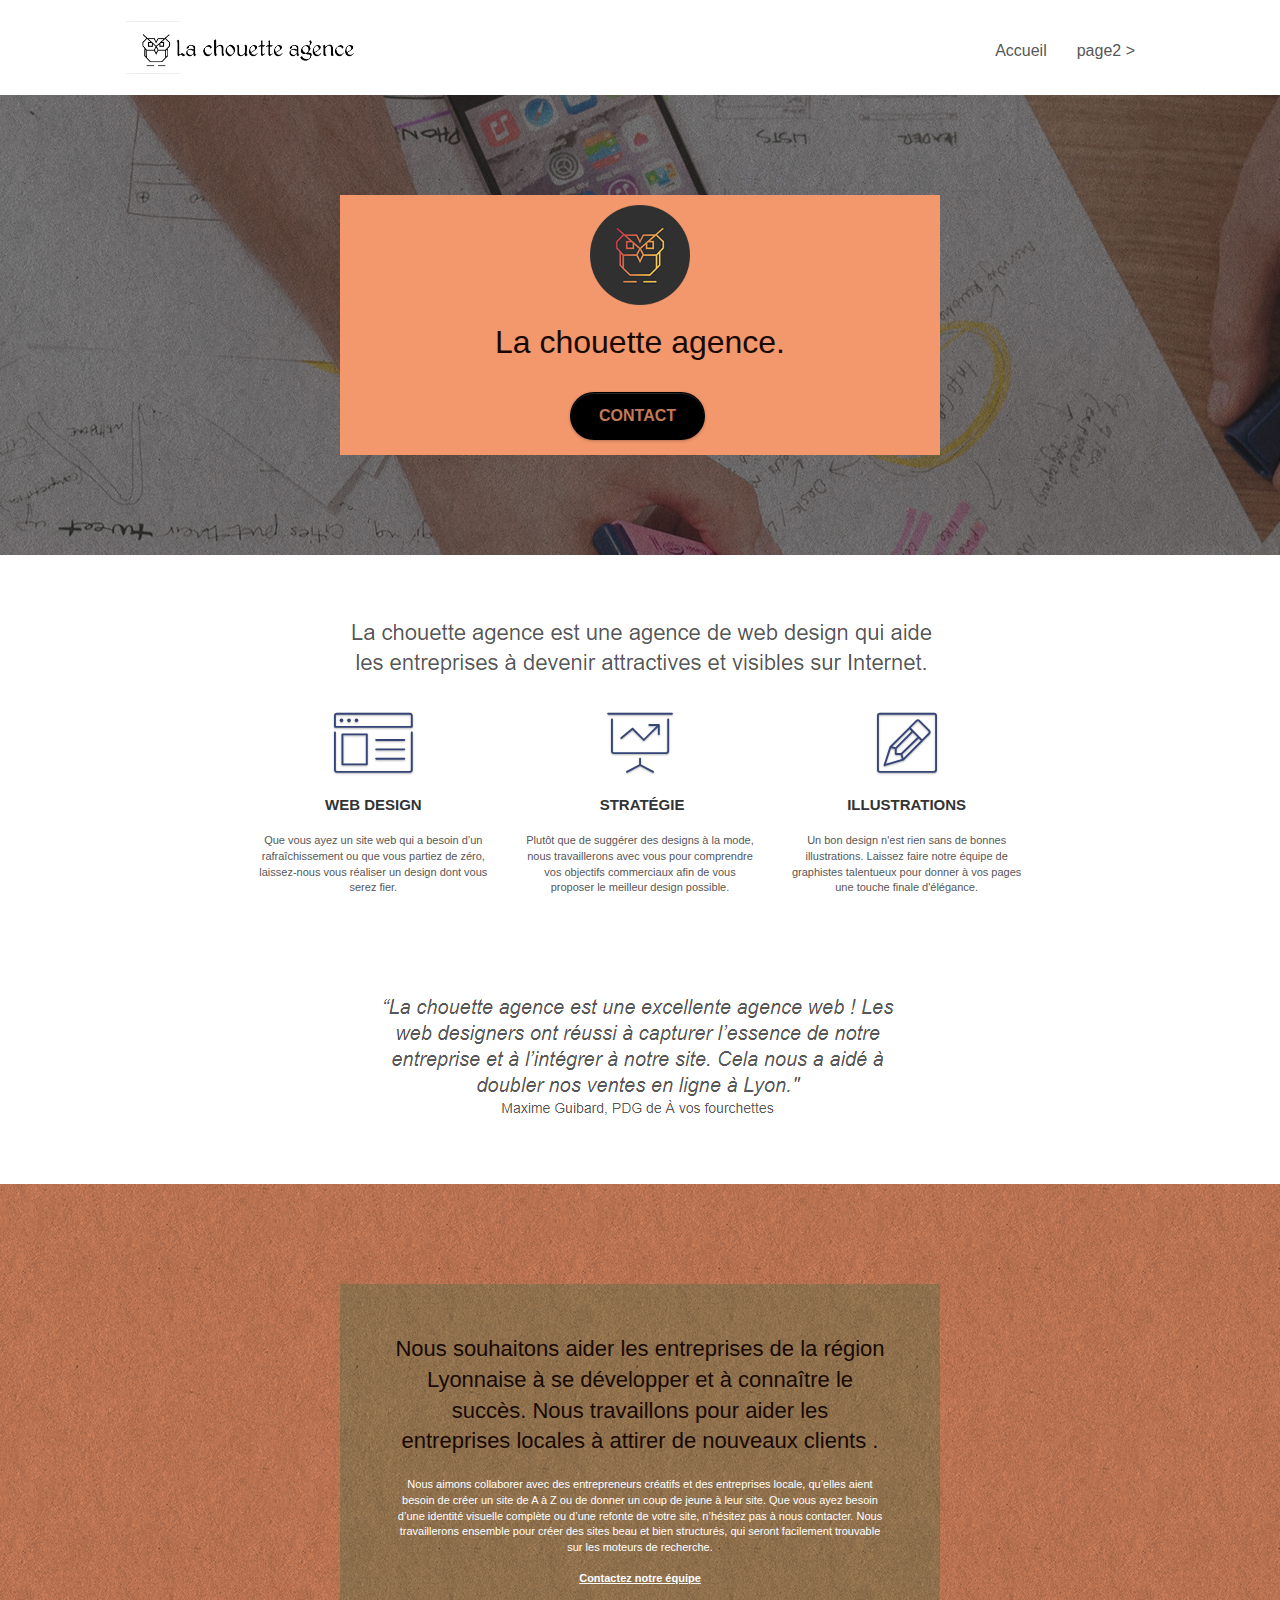
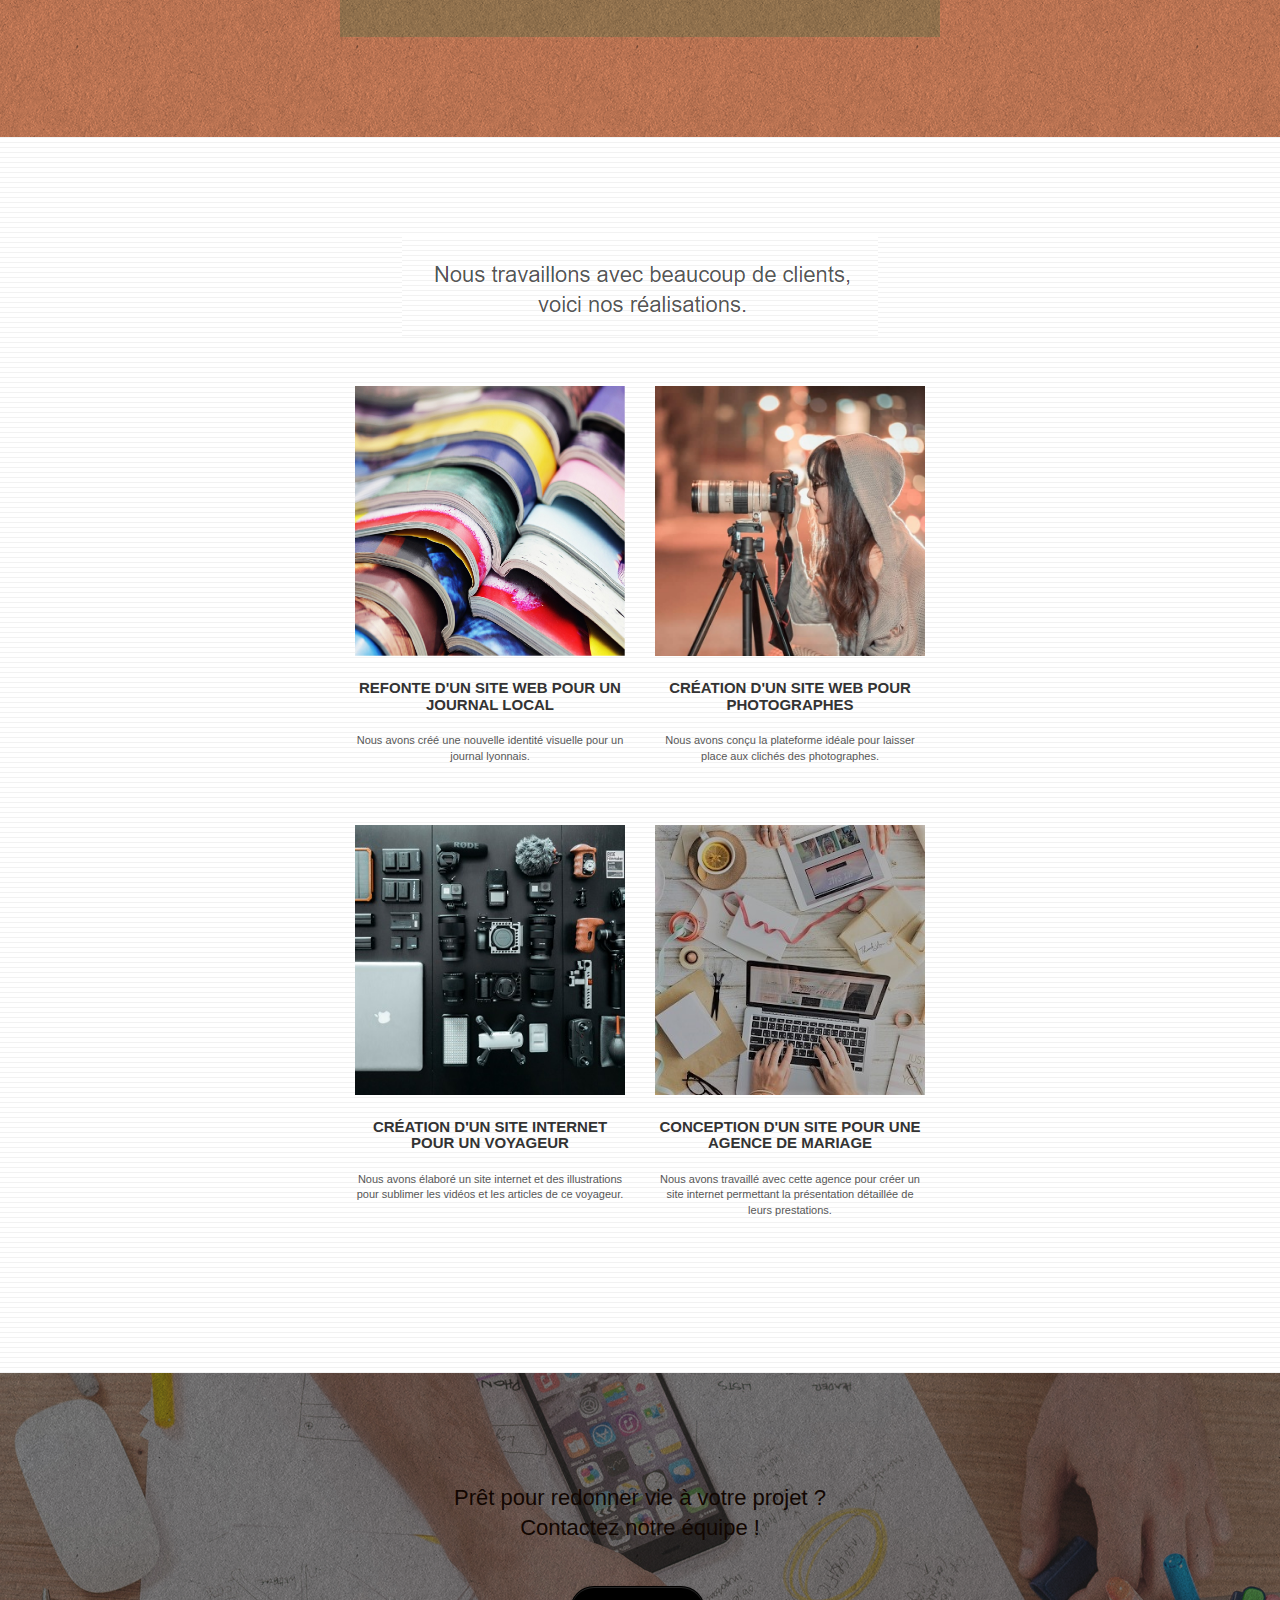
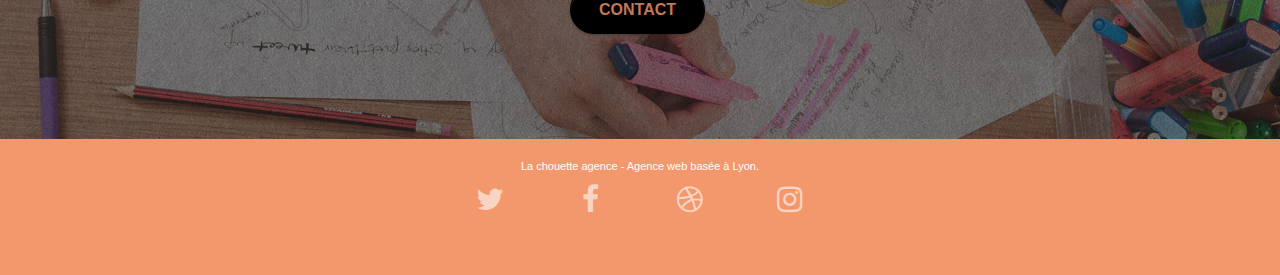
==== commit c39f58b9: "structuration html" ====
--- a/Starting website/index.html
+++ b/Starting website/index.html
@@ -32,7 +32,7 @@
 <div class="page-container">
     
 <!-- bloc-0 -->
-<div class="bloc bgc-white l-bloc " id="bloc-0">
+<header class="bloc bgc-white l-bloc " id="bloc-0">
 	<div class="container bloc-sm">
 
 		<nav class="navbar row">
@@ -57,15 +57,15 @@
 				</ul>
 			</div>
 		</nav>
-	</div>
-</div>
+	</nav>
+</header>
 <!-- bloc-0 END -->
 
 <!-- bloc-1-presentation -->
-<div class="bloc bgc-dark-slate-blue bg-banniere d-bloc bg-t-edge bloc-bg-texture texture-paper b-parallax" id="bloc-1-hero">
+<section class="bloc bgc-dark-slate-blue bg-banniere d-bloc bg-t-edge bloc-bg-texture texture-paper b-parallax" id="bloc-1-hero">
 	<div class="container bloc-lg">
 		<div class="row tight-width-whitespace">
-			<div class="col-sm-12">
+			<div class="col-sm-12 tangerin_bloc">
 				<img src="img/logo.png" class="center-block image-resize-mode" width="100" alt="La chouette agence, agence web paris, création logo paris" />
 				<h1 class="text-center hero-bloc-text tc-white ">
 					La chouette agence.
@@ -76,11 +76,12 @@
 			</div>
 		</div>
 	</div>
-</div>
+</section>
 <!-- bloc-1-presentation END -->
 
 <!-- bloc-2-services -->
-<div class="bloc bgc-white l-bloc" id="bloc-2-services">
+<main>
+<section class="bloc bgc-white l-bloc" id="bloc-2-services">
 	<div class="container bloc-md">
 		<div class="row">
 			<div class="col-sm-12 text-center">
@@ -129,7 +130,7 @@
 			</div>
 		</div>
 	</div>
-</div>
+</section>
 <!-- bloc-2-services END -->
 
 <!-- bloc-3-what-i-do -->
@@ -214,10 +215,11 @@
 		</div>
 	</div>
 </div>
+</main>
 <!-- bloc-5-cta END -->
 
 <!-- Footer - bloc-8 -->
-<div class="bloc bgc-atomic-tangerine d-bloc" id="bloc-8">
+<footer class="bloc bgc-atomic-tangerine d-bloc" id="bloc-8">
 	<div class="container bloc-sm">
 		<div class="row">
 			<div class="col-sm-12">
@@ -247,49 +249,8 @@
 					</div>
 					<div class="keywords" style="color:#F3976C;">Agence web à paris, stratégie web, web design, illustrations, design de site web, site web, web, internet, site internet, site</div>
 				</div>
-				<div class="row">
-					<div class="col-sm-4">
-						Partenaires
-							<ul>
-								<li><a href="voiture.com">voiture.com</a></li>
-								<li><a href="pizza.com">pizza.com</a></li>
-								<li><a href="matoiture.com">matoiture.com</a></li>
-								<li><a href="immobilierseo.com">immobilierseo.com</a></li>
-							</ul>		
-					</div>
-					<div class="col-sm-4">
-						Annuaires liste 1
-						<ul>
-							<li><a href="annuaireagence.com">annuaireagence.com</a></li>
-							<li><a href="annuaireseo.com">annuaireseo.com</a></li>
-							<li><a href="annuairemarketing.com">annuairemarketing.com</a></li>
-							<li><a href="123seoture.com">123seo.com</a></li>
-							<li><a href="123site.com">123site.com</a></li>
-							<li><a href="annuairewordpress.com">annuairewordpress.com</a></li>
-							<li><a href="listeagence.com">listeagence.com</a></li>
-							<li><a href="meilleuresagencesparis.com">meilleuresagencesparis.com</a></li>
-							<li><a href="listeseo.com">listeseo.com</a></li>
-						</ul>
-					</div>
-					<div class="col-sm-4">
-						Annuaires liste 2
-						<ul>
-							<li><a href="betterseo.com">betterseo.com</a></li>
-							<li><a href="ameliorerseo.com">ameliorerseo.com</a></li>
-							<li><a href="seojuicelien.com">seojuicelien.com</a></li>
-							<li><a href="meilleursliens.com">meilleursliens.com</a></li>
-							<li><a href="liensagogo.com">liensagogo.com</a></li>
-							<li><a href="backlink.com">backlink.com</a></li>
-							<li><a href="linkjuiceannuaire.com">linkjuiceannuaire.com</a></li>
-							<li><a href="remontersurgoogle.com">remontersurgoogle.com</a></li>
-							<li><a href="vraiseofiable.com">vraiseofiable.com</a></li>
-						</ul>
-					</div>
-				</div>
-			</div>
-		</div>
-	</div>
-</div>
+				
+			</footer>
 <!-- Footer - bloc-8 END -->
 
 </div>
--- a/Starting website/style.css
+++ b/Starting website/style.css
@@ -46,6 +46,13 @@
 
 .bloc-lg {
     padding: 100px 50px;
+}
+
+/* ajout */
+.tangerin_bloc {
+    background-color: #f3976c;
+    padding-top: 10px;
+    padding-bottom: 10px;
 }
 
 .bloc-md {
@@ -93,6 +100,7 @@
 .texture-paper::before {
     background: url("img/texture-paper.png");
     background-size: 280px 280px;
+
 }
 
 .b-parallax {
@@ -660,6 +668,7 @@
 
 .hero-bloc-text {
     font-size: 38px;
+    
 }
 
 .hero-bloc-text-sub {
@@ -775,12 +784,12 @@
 }
 
 .tc-white {
-    color: #F3976C!important;
+    color: #180902!important;
 }
 
 .btn-atomic-tangerine {
-    background: #F3976C;
-    color: #FFFFFF!important;
+    background: #000000;
+    color: #c27956!important;
 }
 
 .btn-atomic-tangerine:hover {
@@ -819,6 +828,7 @@
 
 .bg-banniere {
     background-image: url("img/la-chouette-agence-banniere.jpg");
+   
 }
 
 .bg-presentation {
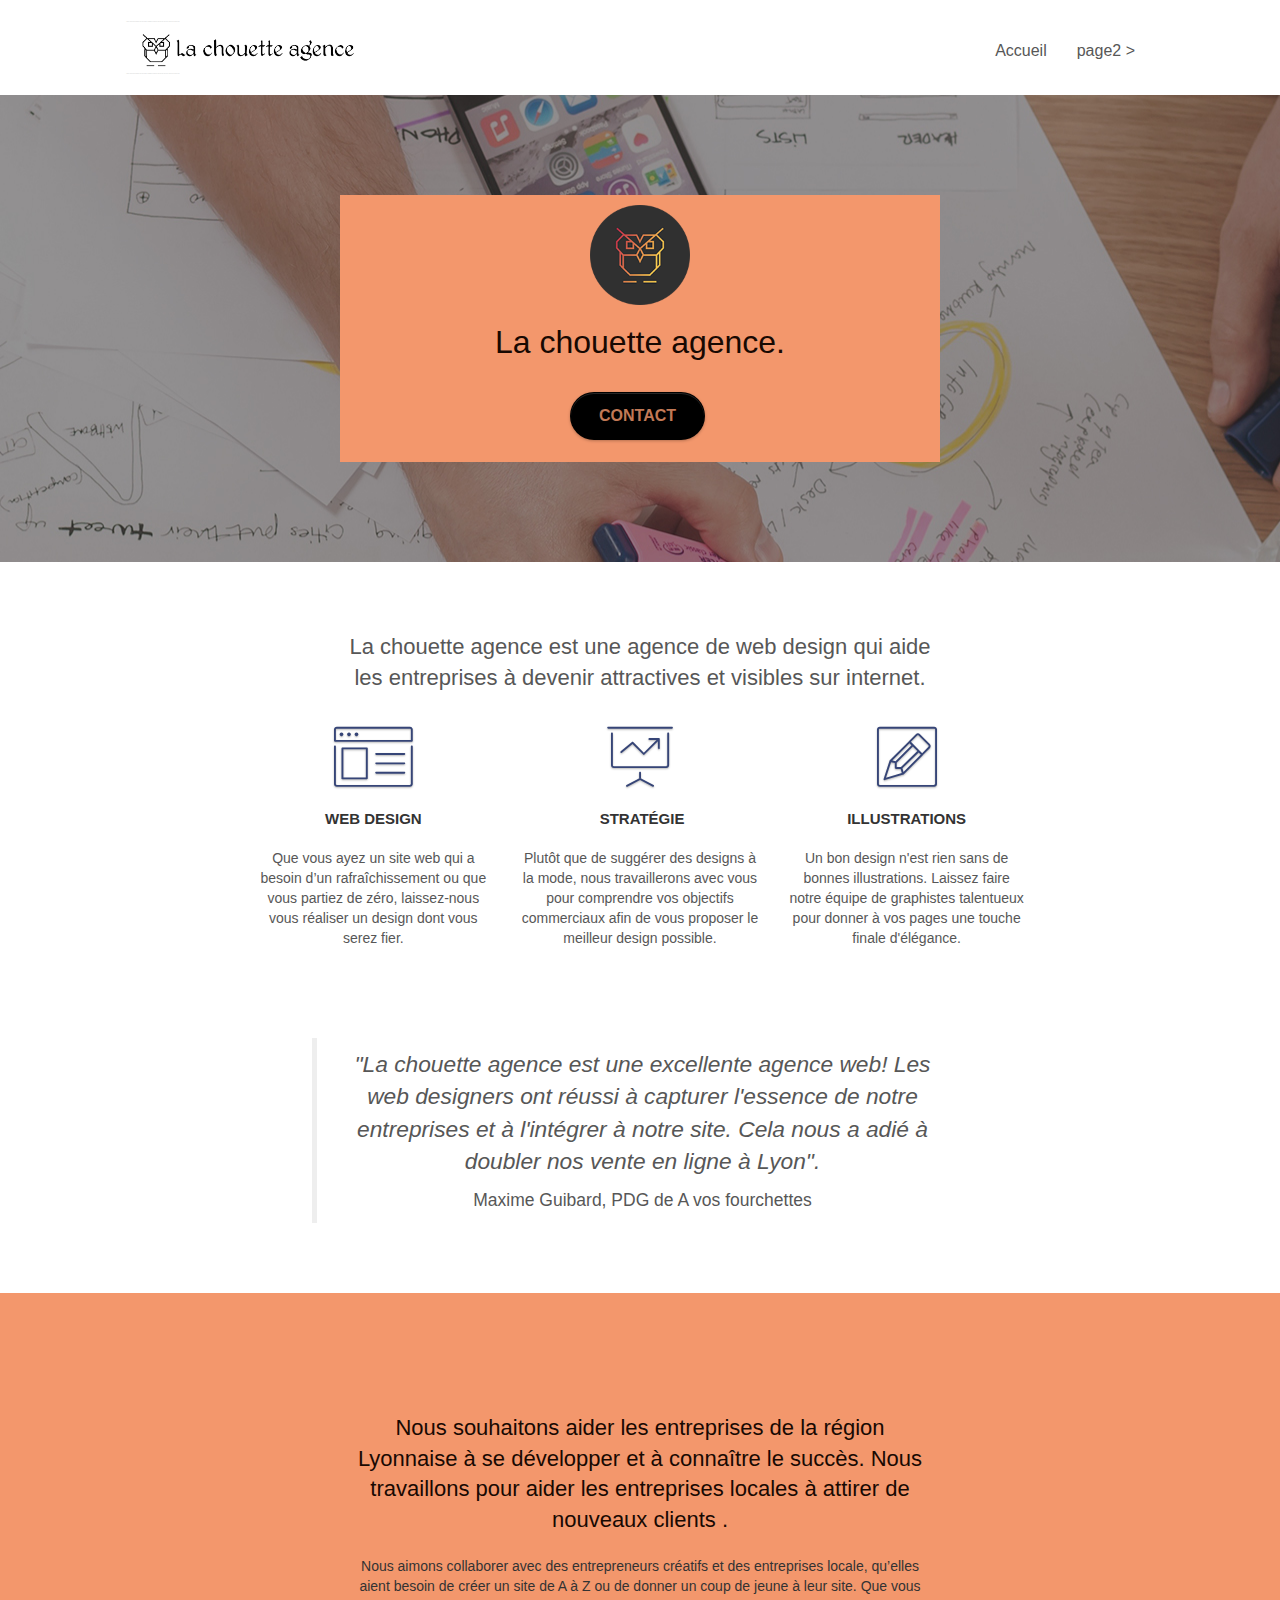
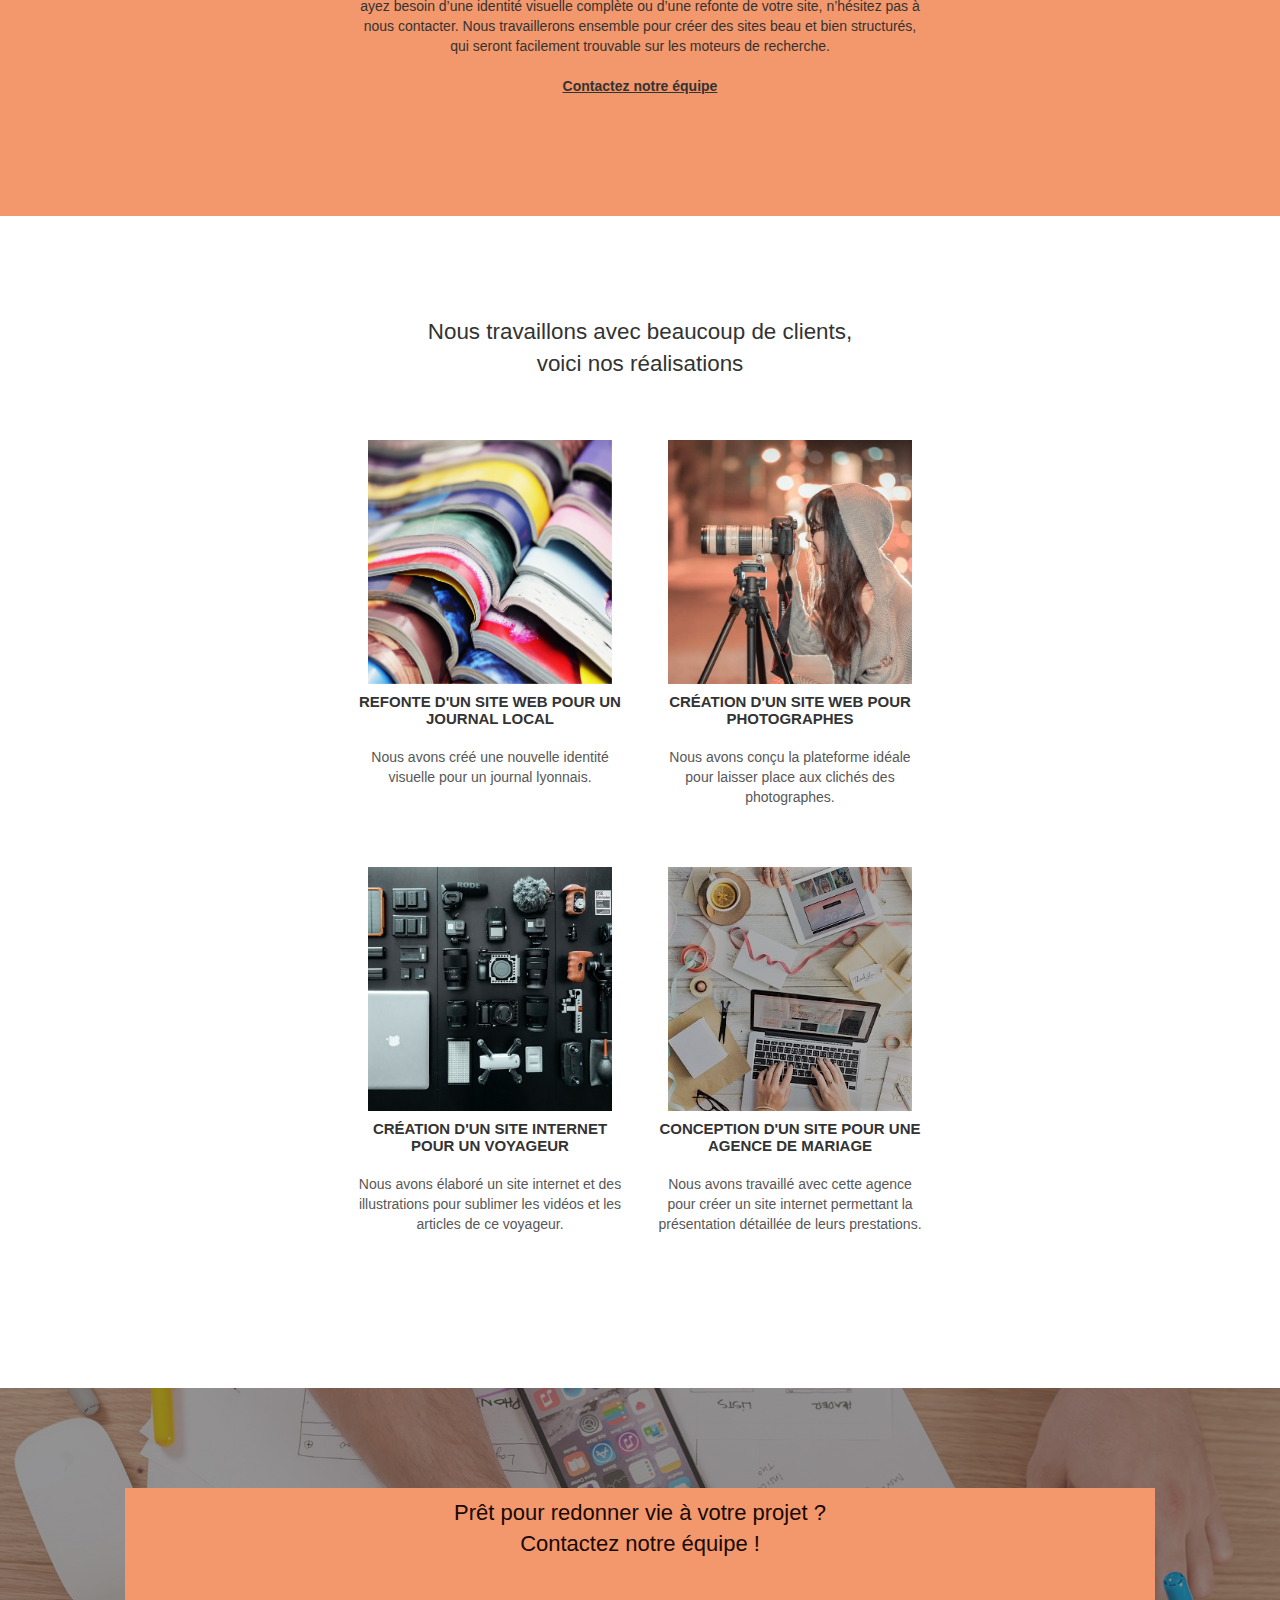
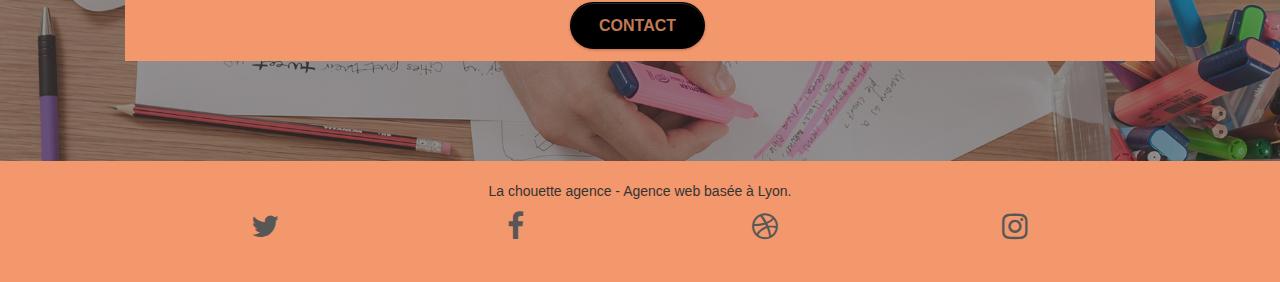
==== commit 2fb42856: "page d'accueil chouette agence" ====
--- a/Starting website/index.html
+++ b/Starting website/index.html
@@ -1,9 +1,10 @@
-<!doctype html>
-<html lang="Default">
+<!Doctype html>
+<html lang="fr">
 <head>
     <meta charset="utf-8">
-    <meta name="keywords" content="seo, google, site web, site internet, agence design paris, agence design, agence design,agence design,agence design,agence design,agence design,agence design,agence design,agence design">
-    <meta name="description" content="">
+    <meta name="robots" content="index,follow">
+    <meta name="description" content="Entreprise de webdesign située à Lyon, La chouette agence vous apporte son expertise
+									 dans la création de vos supports web, numériques et digitales">
     <meta name="viewport" content="width=device-width, initial-scale=1.0, viewport-fit=cover">
     <link rel="shortcut icon" type="image/png" href="favicon.jpg">
     
@@ -19,7 +20,7 @@
 	<script src="./js/jquery.touchSwipe.js" defer></script>
 	<script src="./js/gmaps.js"></script>
 
-    <title>.</title>
+    <title>La chouette agence - Entreprise de webdesign à Lyon</title>
 
     
 <!-- Analytics -->
@@ -85,7 +86,10 @@
 	<div class="container bloc-md">
 		<div class="row">
 			<div class="col-sm-12 text-center">
-				<img alt="agence web, agence web paris, web design paris, stratégie web" src="img/title.png" />
+				<h2>La chouette agence est une agence de web design qui aide
+					<br>
+					les entreprises à devenir attractives et visibles sur internet.
+				</h2>
 			</div>
 		</div>
 		<div class="row voffset-lg med-width-whitespace">
@@ -125,7 +129,15 @@
 		</div>
 		<div class="row voffset-lg voffset">
 			<div class="col-xs-12 col-md-8 col-md-offset-2 text-center">
-				<img alt="agence web, agence web paris, web design paris, stratégie web" src="img/citation.png" />
+				<blockquote>
+					<p id="citation_text">
+						"La chouette agence est une excellente agence web! Les web designers ont réussi à capturer l'essence de notre entreprises et à l'intégrer 
+						à notre site. Cela nous a adié à doubler nos vente en ligne à Lyon".
+					</p>
+					<cite id="citation_author">
+						Maxime Guibard, PDG de A vos fourchettes
+					</cite>
+				</blockquote>
 
 			</div>
 		</div>
@@ -134,20 +146,20 @@
 <!-- bloc-2-services END -->
 
 <!-- bloc-3-what-i-do -->
-<div class="bloc tc-white bgc-atomic-tangerine bg-presentation d-bloc bloc-bg-texture texture-paper b-parallax" id="bloc-3-what-i-do">
+<section class="bloc tc-white bgc-dark-slate-grey bg-presentation d-bloc bloc-bg-texture texture-paper b-parallax" id="bloc-3-what-i-do">
 	<div class="container bloc-lg">
 		<div class="row tight-width-whitespace black-background">
 			<div class="col-sm-12">
-				<h2 class="mg-md text-center tc-white">
+				<h4 class="mg-md text-center tc-white">
 					Nous souhaitons aider les entreprises de la région Lyonnaise à se développer et à connaître le succès. Nous travaillons pour aider les entreprises locales à attirer de nouveaux clients .<br>
-				</h2>
-				<p class="text-center white">
+				</h4>
+				<p class="text-center">
 					Nous aimons collaborer avec des entrepreneurs créatifs et des entreprises locale, qu’elles aient besoin de créer un site de A à Z ou de donner un coup de jeune à leur site. Que vous ayez besoin d’une identité visuelle complète ou d’une refonte de votre site, n’hésitez pas à nous contacter. Nous travaillerons ensemble pour créer des sites beau et bien structurés, qui seront facilement trouvable sur les moteurs de recherche. <br><br><a class="ltc-white bold-link" href="page2.html">Contactez notre équipe</a><br>
 				</p>
 			</div>
 		</div>
 	</div>
-</div>
+</section>
 <!-- bloc-3-what-i-do END -->
 
 <!-- bloc-4-portfolio -->
@@ -155,24 +167,26 @@
 	<div class="container bloc-lg">
 		<div class="row">
 			<div class="col-sm-12 text-center">
-				<img alt="agence web, agence web paris, web design paris, stratégie web" src="img/title2.png" />
+				<p class="portofolio_text">Nous travaillons avec beaucoup de clients, 
+					<br>
+					voici nos réalisations</p>
 			</div>
 		</div>
 		<div class="row tight-width-whitespace portfolio-row">
 			<div class="col-sm-6">
 				<a href="#" data-lightbox="img/1.jpg" data-gallery-id="gallery-1" data-caption="Refonte d'un site web pour un journal local" data-frame="snapshot-lb"><img src="img/1.jpg" alt="paris web design logo agence web meilleure agence et refonte site web journal" class="img-responsive portfolio-thumb" /></a>
-				<h3 class="mg-md text-center">
+				<h5 class="mg-md text-center">
 					Refonte d'un site web pour un journal local
-				</h3>
+				</h5>
 				<p class="text-center">
 					Nous avons créé une nouvelle identité visuelle pour un journal lyonnais.
 				</p>
 			</div>
 			<div class="col-sm-6">
 				<a href="#" data-lightbox="img/2.jpg" data-gallery-id="gallery-1" data-caption="Création d'un site web pour photographes" data-frame="snapshot-lb"><img src="img/2.jpg" class="img-responsive portfolio-thumb" alt="paris web design logo agence web meilleure agence, Création d'un site web pour photographes" /></a>
-				<h3 class="mg-md text-center">
+				<h5 class="mg-md text-center">
 					Création d'un site web pour photographes
-				</h3>
+				</h5>
 				<p class="text-center">
 					Nous avons conçu la plateforme idéale pour laisser place aux clichés des photographes.
 				</p>
@@ -181,18 +195,18 @@
 		<div class="row tight-width-whitespace portfolio-row">
 			<div class="col-sm-6">
 				<a href="#" data-lightbox="img/3.bmp" data-gallery-id="gallery-1" data-caption="Création d'un site internet pour un voyageur" data-frame="snapshot-lb"><img src="img/3.bmp" class="img-responsive portfolio-thumb" alt="paris web design logo agence web meilleure agence, Création d'un site web pour voyageur"/></a>
-				<h3 class="mg-md text-center">
+				<h5 class="mg-md text-center">
 					Création d'un site internet pour un voyageur
-				</h3>
+				</h5>
 				<p class="text-center">
 					Nous avons élaboré un site internet et des illustrations pour sublimer les vidéos et les articles de ce voyageur.
 				</p>
 			</div>
 			<div class="col-sm-6">
 				<a href="#" data-lightbox="img/4.bmp" data-gallery-id="gallery-1" data-caption="Conception d'un site pour une agence de mariage" data-frame="snapshot-lb"><img src="img/4.bmp" class="img-responsive portfolio-thumb" alt="paris web design logo agence web meilleure agence, Création d'un site web pour agence de mariage" /></a>
-				<h3 class="mg-md text-center">
+				<h5 class="mg-md text-center">
 					Conception d'un site pour une agence de mariage
-				</h3>
+				</h5>
 				<p class="text-center">
 					Nous avons travaillé avec cette agence pour créer un site internet permettant la présentation détaillée de leurs prestations.
 				</p>
@@ -205,10 +219,10 @@
 <!-- bloc-5-cta -->
 <div class="bloc bgc-dark-slate-blue bg-banniere d-bloc bloc-bg-texture texture-paper" id="bloc-5-cta">
 	<div class="container bloc-lg">
-		<div class="row">
-			<h2 class="mg-md text-center tc-white">
+		<div class="row bloc-5-cta_color">
+			<h6 class="mg-md text-center tc-white">
 				Prêt pour redonner vie à votre projet ?<br>Contactez notre équipe !
-			</h2>
+			</h6>
 			<div class="col-sm-12 text-center">
 				<a href="page2.html" class="btn btn-atomic-tangerine btn-clean btn-rd btn-lg cta-hero">Contact</a>
 			</div>
--- a/Starting website/style.css
+++ b/Starting website/style.css
@@ -100,6 +100,7 @@
 .texture-paper::before {
     background: url("img/texture-paper.png");
     background-size: 280px 280px;
+    background: none;
 
 }
 
@@ -285,6 +286,20 @@
     margin-left: 0;
 }
 
+/* ajout */
+
+#citation_text{
+    font-size: 1.3em;
+    font-style: italic;
+    color: #575757!important;
+}
+
+#citation_author{
+    font-size: 1em;
+    font-style: normal;
+    color: #575757!important;
+}
+
 .row.row-no-gutters > [class^="col-"],
 .row.row-no-gutters > [class*=" col-"] {
     padding-right: 0;
@@ -454,7 +469,7 @@
 }
 
 .btn {
-    margin: 0 5px 5px 0;
+    margin: 0 5px 12px 0;
 }
 
 .btn.pull-right {
@@ -686,7 +701,7 @@
 }
 
 p {
-    font-size: 11px;
+    font-size: 14px;
 }
 
 .tight-width-whitespace {
@@ -709,7 +724,7 @@
 }
 
 .social {
-    max-width: 400px;
+   
     margin: auto auto auto auto;
 }
 
@@ -762,8 +777,9 @@
 }
 
 .black-background {
-    background-color: rgba(165, 147, 99, 0.7);
-    padding: 40px 40px 40px 40px;
+    background-color: #f3976c;
+    padding-top: 10px;
+    padding-bottom: 10px;
 }
 
 .bold-link {
@@ -798,7 +814,7 @@
 }
 
 .ltc-white {
-    color: #FFFFFF!important;
+    color: #333!important;
 }
 
 .ltc-white:hover {
@@ -824,6 +840,7 @@
 
 .bg-lines-h2-bg {
     background-image: url("img/lines-h2-bg.png");
+    background: none;
 }
 
 .bg-banniere {
@@ -1049,4 +1066,68 @@
     .bloc-mob-center-text {
         text-align: center;
     }
+
+    
+}
+
+/* ajout */
+.bgc-dark-slate-grey{
+    background-color: #f3976c;
+}
+
+.row h6{
+    font-size: 22px;
+    line-height: 1.4em;
+}
+
+.bloc-5-cta_color{
+    background-color: #f3976c;
+}
+
+.portofolio_text{
+   font-size: 1.6em;
+}
+
+.col-sm-6 h5{
+    font-size: 15px;
+    text-transform: uppercase;
+    font-weight: 700;
+    color: #333!important;
+}
+
+.col-sm-6 p{
+    font-size: 14px;
+    font-weight: 400;
+    color: #575757!important;
+}
+
+.portfolio-thumb{
+    margin:auto;
+}
+
+.img-responsive{
+height: 244px;
+}
+
+.col-sm-12 h4{
+    font-size: 22px;
+    line-height: 1.4em;
+}
+
+.col-sm-12 p{
+    color: #333!important;
+    
+}
+.fa{
+    color: #575757!important;
+    
+}
+
+
+@media (max-width:771px) {
+    #bloc-5-cta{
+        background:#f3976c;
+    }
+
+ 
 }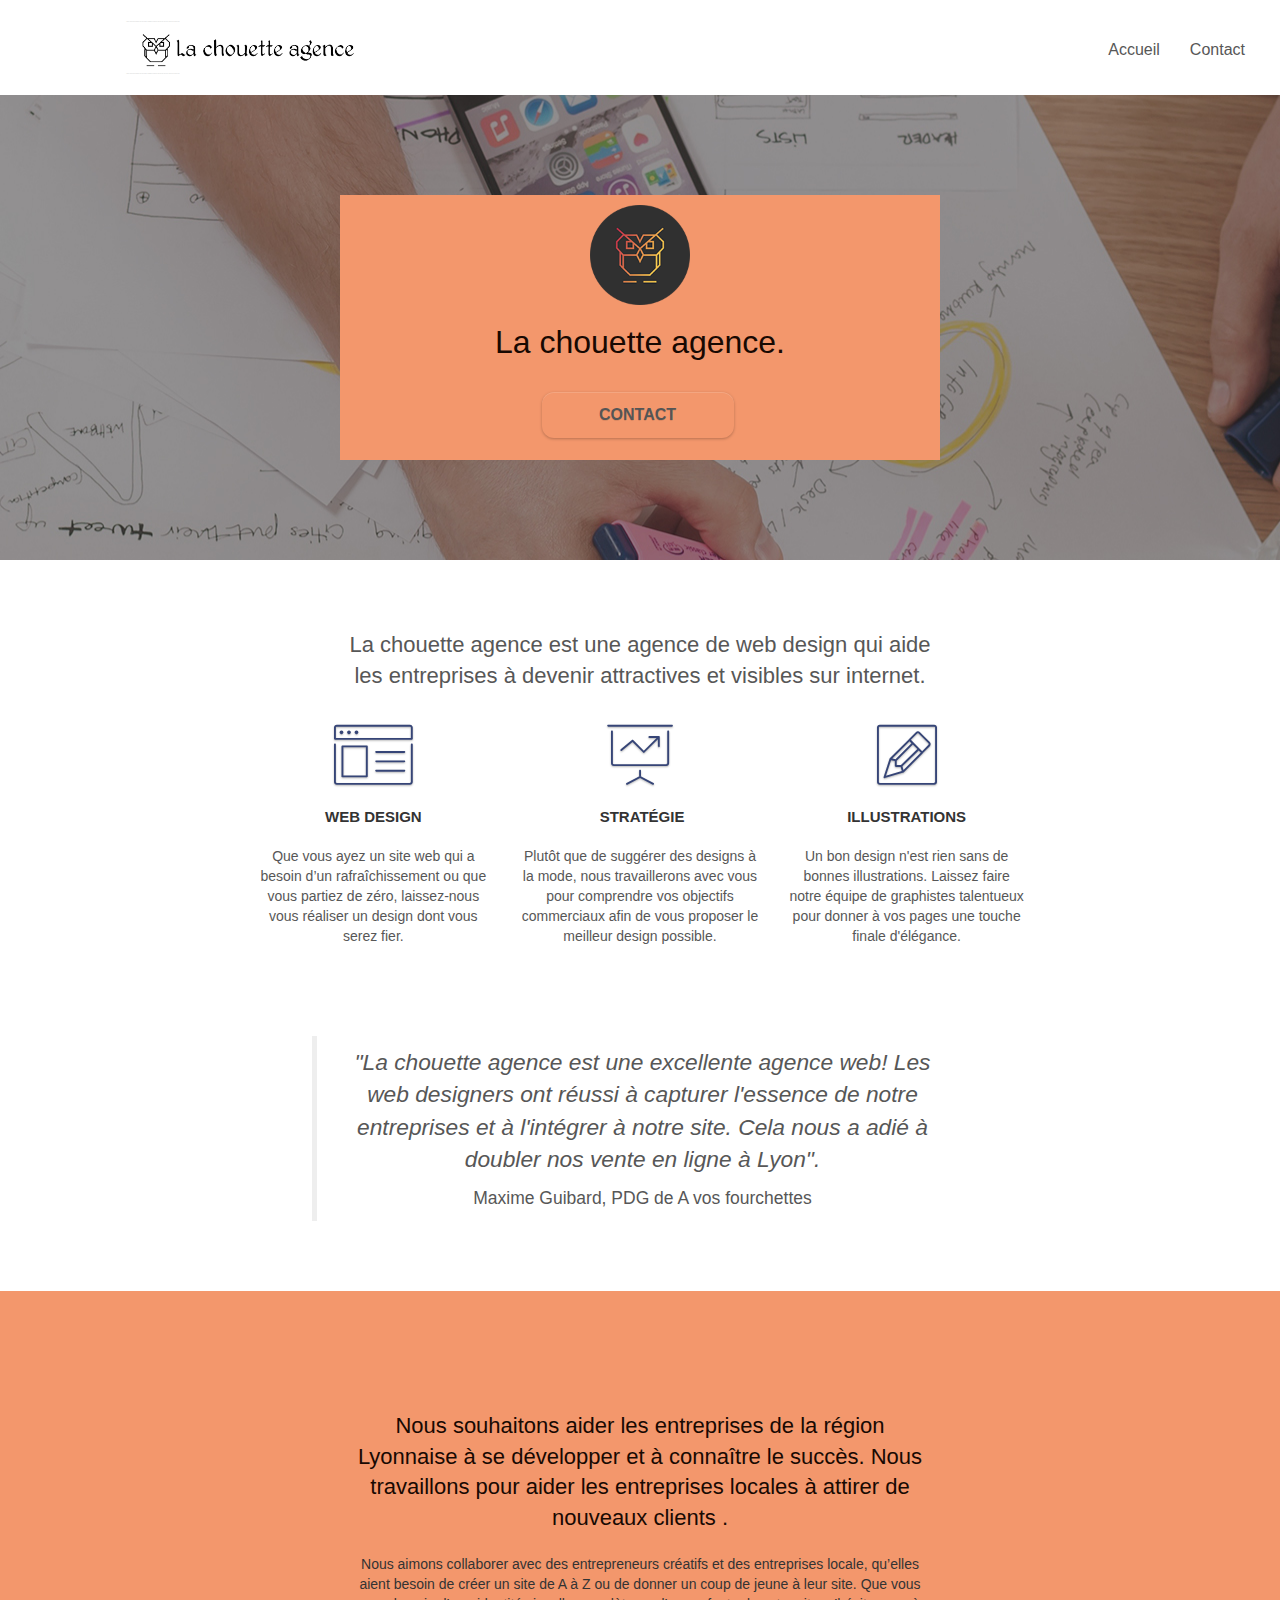
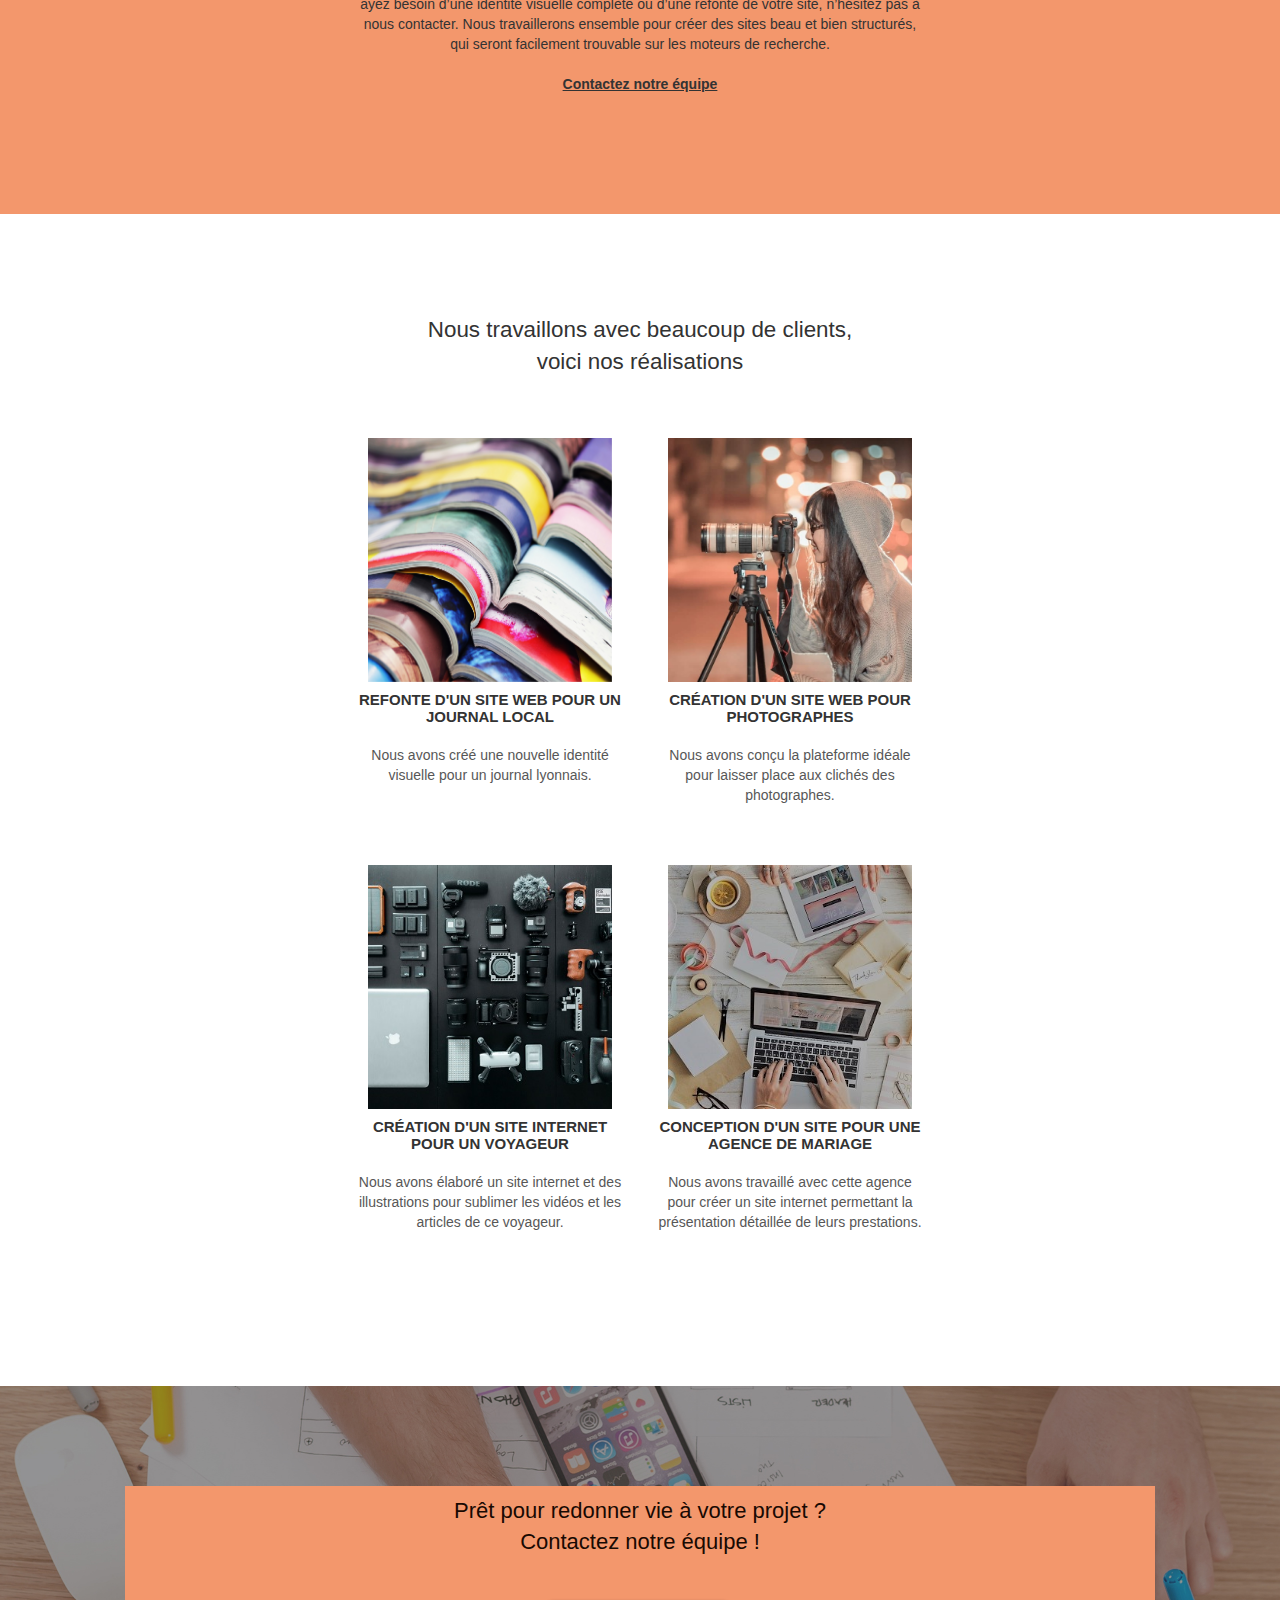
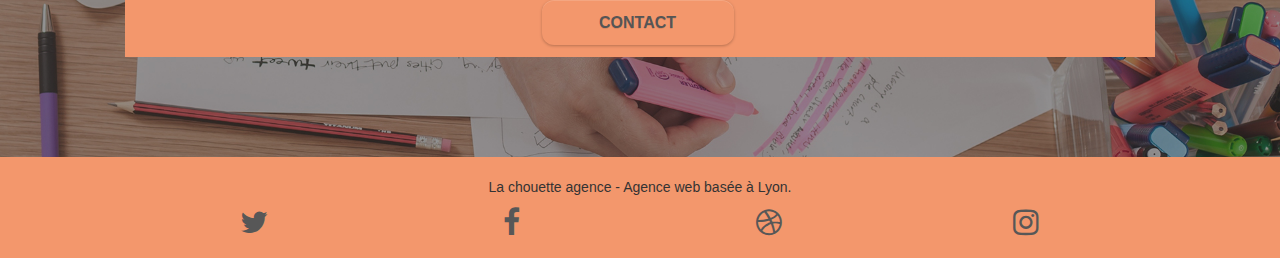
==== commit 5bca1eff: "page2.html" ====
--- a/Starting website/index.html
+++ b/Starting website/index.html
@@ -35,7 +35,6 @@
 <!-- bloc-0 -->
 <header class="bloc bgc-white l-bloc " id="bloc-0">
 	<div class="container bloc-sm">
-
 		<nav class="navbar row">
 			<div class="navbar-header">
 				<div class="keywords" style="color:#cccccc;font-size:1px;">Agence web à paris, stratégie web, web design, illustrations, design de site web, site web, web, internet, site internet, site</div>
@@ -45,6 +44,8 @@
 					<span class="sr-only">Toggle navigation</span><span class="icon-bar"></span><span class="icon-bar"></span><span class="icon-bar"></span>
 				</button>
 			</div>
+	</nav>
+	</div>
 			<div class="collapse navbar-collapse navbar-1 special-dropdown-nav">
 				<ul class="site-navigation nav navbar-nav">
 					<li>
@@ -53,7 +54,7 @@
 					<li>
 					</li>
 					<li>
-						<a href="page2.html">page2 &gt;</a>
+						<a href="page2.html">Contact</a>
 					</li>
 				</ul>
 			</div>
@@ -240,6 +241,7 @@
 				<p class="text-center white">
 					La chouette agence - Agence web basée à Lyon.<br>
 				</p>
+			</div>
 				<div class="row row-no-gutters social">
 					<div class="col-sm-3">
 						<div class="text-center">
@@ -261,8 +263,7 @@
 							<a class="social" href="index.html"><span class="fa fa-instagram icon-md"></span></a>
 						</div>
 					</div>
-					<div class="keywords" style="color:#F3976C;">Agence web à paris, stratégie web, web design, illustrations, design de site web, site web, web, internet, site internet, site</div>
-				</div>
+						</div>
 				
 			</footer>
 <!-- Footer - bloc-8 END -->
--- a/Starting website/style.css
+++ b/Starting website/style.css
@@ -1070,7 +1070,7 @@
     
 }
 
-/* ajout */
+/* ajout page accueil*/
 .bgc-dark-slate-grey{
     background-color: #f3976c;
 }
@@ -1129,5 +1129,127 @@
         background:#f3976c;
     }
 
- 
-}+}
+
+/* ajout page 2*/
+
+/* navbar */
+.navbar-toggle {
+    margin: 10px 10px 0 0;
+    border: 0;
+}
+
+.navbar-toggle {
+    position: relative;
+    float: right;
+    padding: 9px 10px;
+    margin-top: 8px;
+    margin-right: 15px;
+    margin-bottom: 8px;
+    background-color: transparent;
+    background-image: none;
+    border: 1px solid transparent;
+    border-radius: 4px;
+}
+
+.sr-only {
+    position: absolute;
+    width: 1px;
+    height: 1px;
+    padding: 0;
+    margin: -1px;
+    overflow: hidden;
+    clip: rect(0,0,0,0);
+    border: 0;
+}
+
+.l-bloc .navbar-toggle .icon-bar {
+    color: rgba(0,0,0,.6);
+}
+
+.navbar-toggle .icon-bar {
+    background-color: rgba(0,0,0,.5);
+    width: 26px;
+}
+
+.navbar-toggle .icon-bar {
+    display: block;
+    width: 22px;
+    height: 2px;
+    border-radius: 1px;
+}
+
+.navbar-toggle .icon-bar+.icon-bar {
+    margin-top: 4px;
+}
+/* texte d'accroche */
+.scrollToTop span {
+    margin-top: 6px;
+}
+
+.bg-dots-bg {
+    background-image: url(img/dots-bg.png);
+    background: none;
+}
+
+.bgc-atomic-tangerine {
+    background-color: #f3976c;
+}
+
+.col-sm-12 p,h1{
+    text-align: center;
+}
+
+/* formulaire */
+
+#form_1{
+    padding: 5px;
+}
+
+.form-group{
+        margin-bottom: 15px;
+}
+
+.form-control {
+    border-color: rgba(0,0,0,.1);
+    box-shadow: none;
+}
+
+.form-control{
+    display: block;
+    width: 70%;
+    height: 34px;
+    padding: 6px 12px;
+    font-size: 14px;
+    line-height: 1.42857143;
+    color: #555;
+    background-color: #fff;
+    background-image: none;
+    border: 1px solid #ccc;
+    border-radius: 4px;
+    
+}
+
+/* boutoen envoyer */
+
+.btn-atomic-tangerine{
+    background: #f3976c;
+    color: #555!important;
+    border-radius: 12px;
+    width: 12em;
+    border: none;
+}
+
+
+@media (max-width: 768px){
+
+    .col-sm-6 {
+        width: 60%;
+        }
+}
+
+
+
+
+
+
